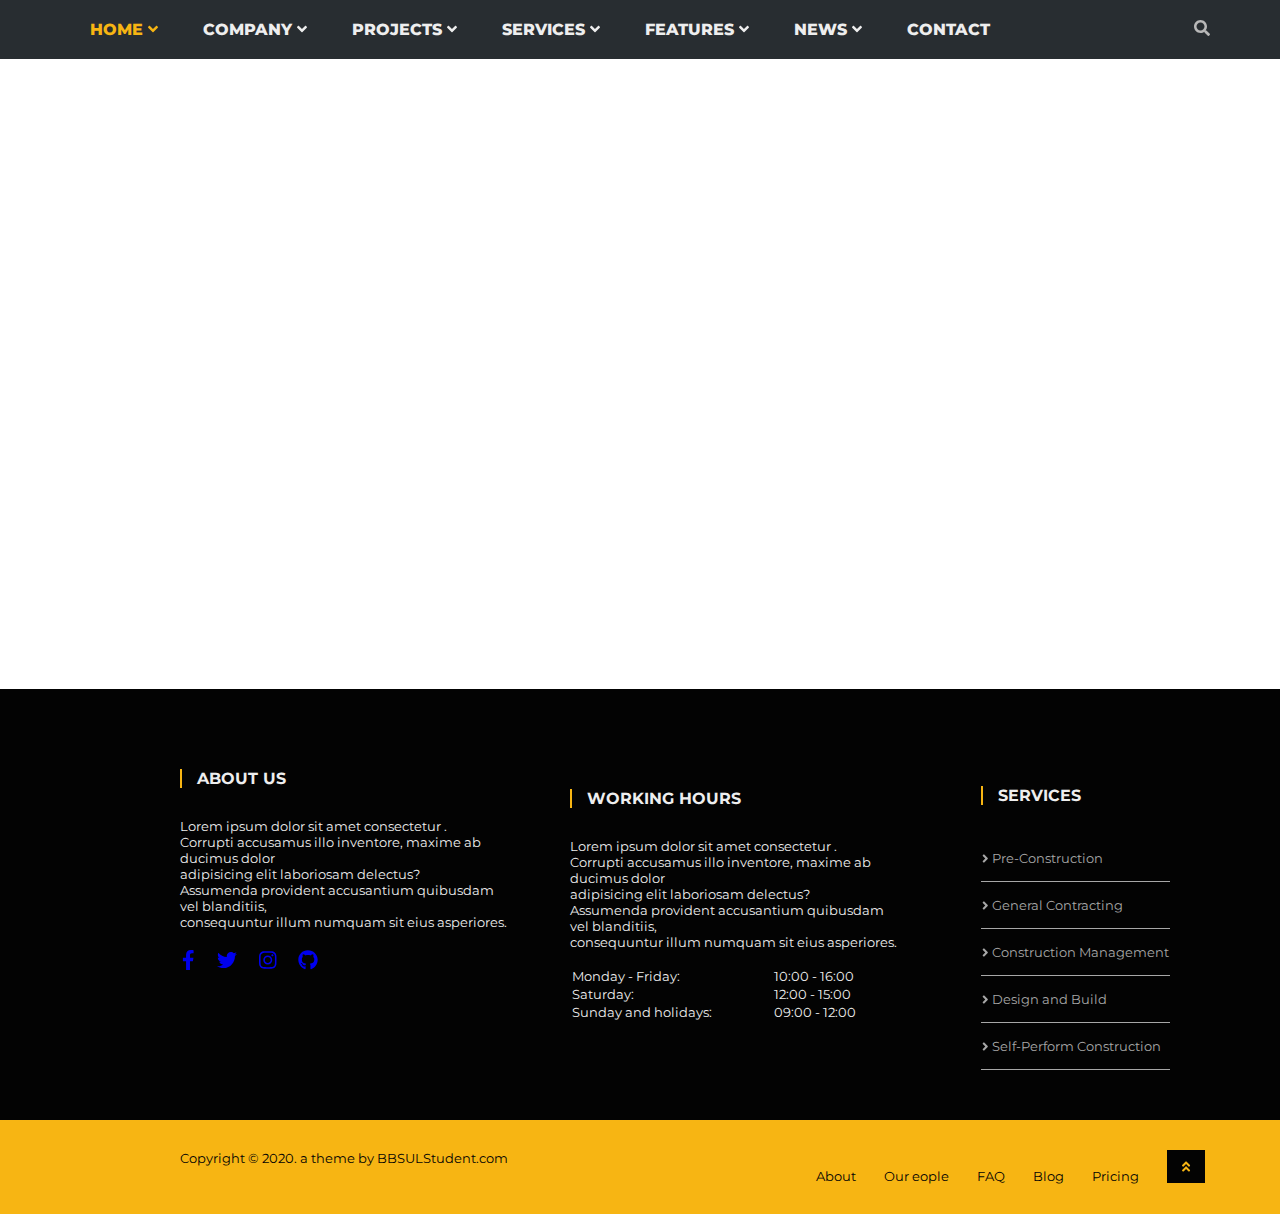
==== index.html @ e4246862 "first commit" ====
<!DOCTYPE html>
<html lang="en">

<head>
    <meta charset="UTF-8">
    <meta name="viewport" content="width=device-width, initial-scale=1.0">
    <script src="https://ajax.googleapis.com/ajax/libs/jquery/3.4.1/jquery.min.js"></script>
    <link rel="stylesheet" href="fontawesome/css/all.css" />
    <script src="fontawesome/js/all.min.js" crossorigin="anonymous"></script>
    <link rel="stylesheet" href="style.css">
    <title>Home</title>
</head>

<body>
    <header id="top">
        <nav>
            <ul>
                <li> <a href="index.html" class="active"> Home <span class="fas fa-angle-down"></span></a></li>
                <li><a href="#">Company <span class="fas fa-angle-down"></span></a></li>
                <li><a href="#">Projects <span class="fas fa-angle-down"></span></a></li>
                <li><a href="#">Services <span class="fas fa-angle-down"></span></a></li>
                <li><a href="#">Features <span class="fas fa-angle-down"></span></a></li>
                <li><a href="#">News <span class="fas fa-angle-down"></span></a></li>
                <li><a href="contact.html">Contact </a></li>
                <a href="#"><i class="fas fa-search"></i></a>
            </ul>

        </nav>
    </header>
    <main class="container">

    </main>
    <footer class="mainfooter">
        <div id="container">
            <div>
                <h2>About US</h2>
                <p>

                    Lorem ipsum dolor sit amet consectetur . <br>
                    Corrupti accusamus illo inventore, maxime ab<br> ducimus dolor<br>
                    adipisicing elit laboriosam delectus?<br>
                    Assumenda provident accusantium quibusdam<br> vel blanditiis, <br>
                    consequuntur illum numquam sit eius asperiores.<br><br>
                </p>
                <table id="social">
                    <tr>
                        <td><a href="https://www.facebook.com" target="_blank"><i class="fab fa-facebook-f"></i></a></td>
                        <td><a href="https://www.twitter.com" target="_blank"><i class="fab fa-twitter"></i></a></td>
                        <td><a href="https://www.instagram.com" target="_blank"><i class="fab fa-instagram"></i></a></td>
                        <td><a href="https://www.github.com" target="_blank"><i class="fab fa-github"></i></a></td>
                        
                    </tr>
                </table><br><br><br><br><br>
            </div>
            <div>
                <h2>Working Hours</h2>
                <p>

                    Lorem ipsum dolor sit amet consectetur . <br>
                    Corrupti accusamus illo inventore, maxime ab<br> ducimus dolor<br>
                    adipisicing elit laboriosam delectus?<br>
                    Assumenda provident accusantium quibusdam<br> vel blanditiis, <br>
                    consequuntur illum numquam sit eius asperiores.<br><br>
                </p>
                <table id="timing" align="center">
                    <tr>
                        <td>Monday - Friday: </td>
                        <td> 10:00 - 16:00</td>
                    </tr>
                    <tr>
                        <td>Saturday: </td>
                        <td> 12:00 - 15:00</td>
                    </tr>
                    <tr>
                        <td>Sunday and holidays: </td>
                        <td> 09:00 - 12:00</td>
                    </tr>
                </table><br><br>
            </div>
            <div id="services">
                <h2>Services</h2>
                <p>
                    <span><i class="fas fa-angle-right"></i> Pre-Construction</span>
                    <span><i class="fas fa-angle-right"></i> General Contracting</span>
                    <span><i class="fas fa-angle-right"></i> Construction Management</span>
                    <span><i class="fas fa-angle-right"></i> Design and Build</span>
                    <span><i class="fas fa-angle-right"></i> Self-Perform Construction</span>
                </p>
            </div>
        </div>
        <div id="lowerfooter">
            <span class="Copyright"> Copyright &copy; 2020. a theme by BBSULStudent.com</span>
            <span class="footermenu"> 
            <ul>
                <li></li>
                <li>About</li>
                <li>Our eople</li>
                <li>FAQ</li>
                <li>Blog</li>
                <li>Pricing</li>
                <li><a href="#top"><i class="fas fa-angle-double-up"></i></a></li>
            </ul></span>
        </div>
    </footer>
</body>

</html>
---- style.css ----
@import url('https://fonts.googleapis.com/css2?family=Montserrat:wght@400;800&display=swap');
*{
    margin:0px;
    padding:0px;
}
html{
    scroll-behavior: smooth;
}
nav{
    background:#282d31;
    padding-left:50px;
}
nav ul{
    list-style: none;
    padding:20px;
    font-family: "montserrat";
    font-weight: 800;
    text-transform: uppercase;

}
li{
    display: inline-block;
}
nav li a{
    margin:0px;
    background:#282d31;
    color:#eee;
    text-decoration: none;
    padding:20px !important;
} 
nav li a:hover {
    background-color: #f7b513;
    color:#282d31;
}
.active{
    color:#f7b513;
}
.fa-search{
    float:right;
    color:rgb(184, 184, 184);
    padding-right:50px;
}
.fab {
    color:rgb(184, 184, 184);
}

main{
    min-height: 70vh;
}
.mainfooter{
    font-family: 'montserrat';
    font-size:13px;
    color:#eee;
    background-color: #030303;
}
.mainfooter div{
    display:inline-block;   
}
iframe{
    min-height: 80vh;
}
#container{
    position: relative;
    left:150px;
    padding:20px 0px;
}
#container div{
    padding:30px;
}
.mainfooter h2{
    font-family:'montserrat';
    padding-left:15px;
    margin: 30px 0px;
    font-size: medium;
    text-transform: uppercase;
    border-left: 2px solid #f7b513;
}
#timing td{
    padding:0px 60px 0px 0px;
}

#social td{
    font-size: 20px;
    padding:0px 20px 0px 0px;
}

#social td a i{
    transition: 0.5s ease-in-out;
}
#social td a i:hover{
    color:#f7b513;
}




#services p span{
    color:rgb(167, 167, 167);
    border-bottom: 1px solid rgb(167, 167, 167);
    padding:15px 1px;
    display:block;
}

#services p span i{
    padding-right: 15px;
}


#lowerfooter{
    width:100%;
    padding:30px 0px 30px 0px;
    background: #f7b513;
    color:#030303;
}

#lowerfooter ul{
    display: inline;
    background: #f7b513;
}
.Copyright{
    /* padding-left:180px; */
    padding:10px 0px 10px 180px;
}
.footermenu{
    float:right;
    padding-right:50px;
}
.footermenu li{
    padding-right:25px;
}
.fa-angle-double-up{
    background: #030303;
    cursor: pointer;
    color:#f7b513;
    padding:10px 15px 10px 15px;
}
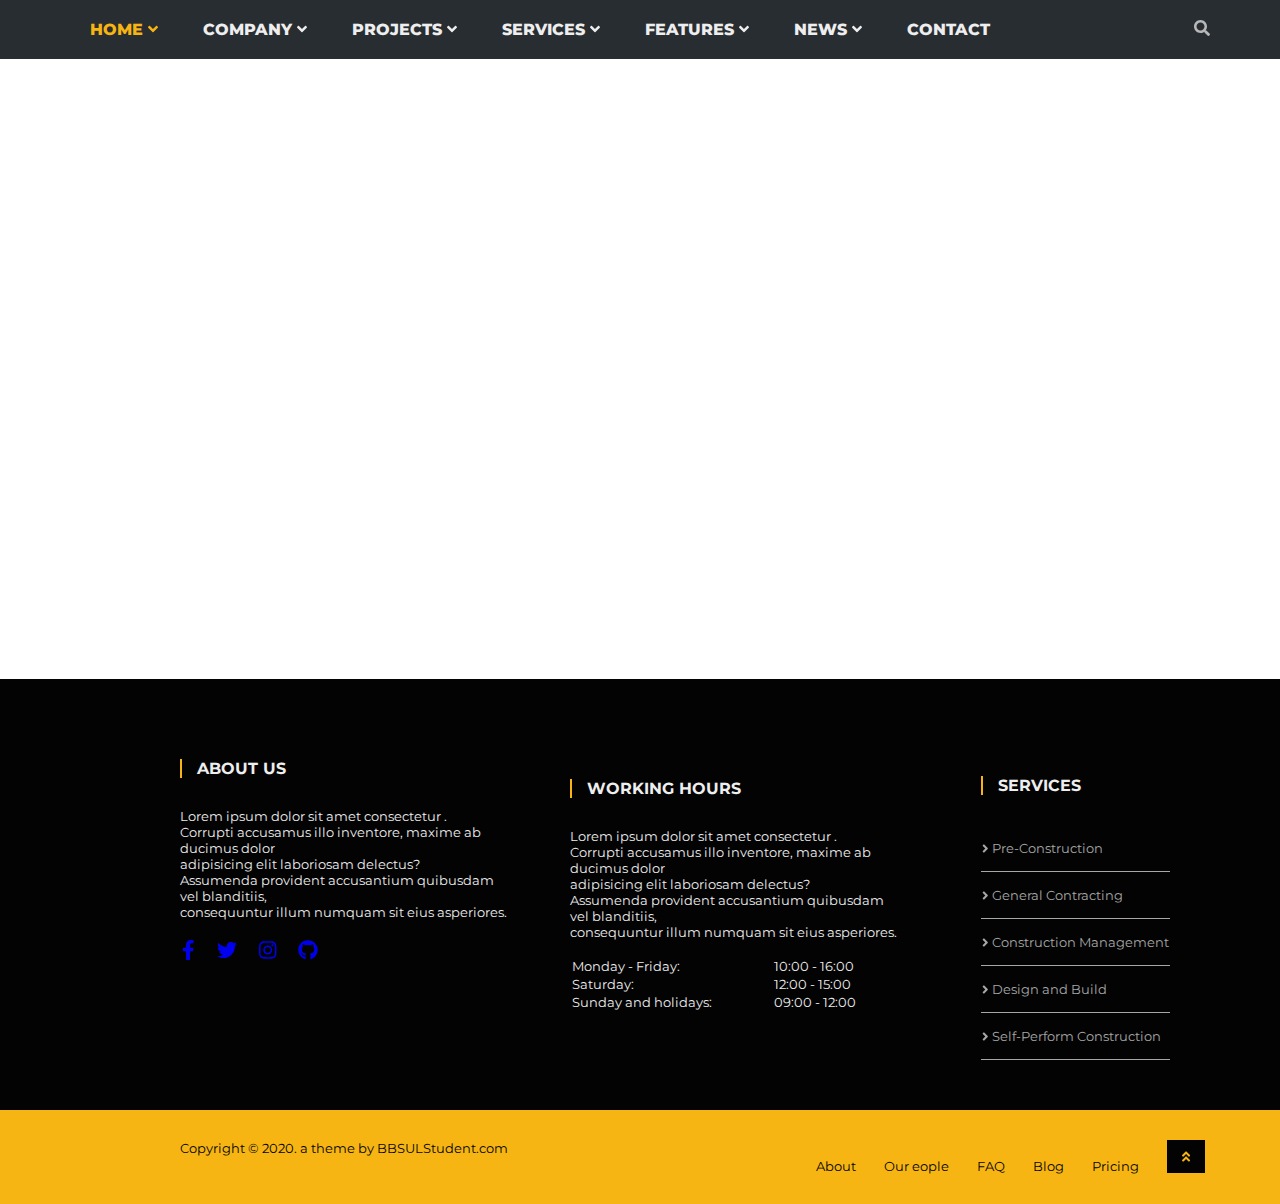
==== commit b44838cd: "second commit" ====
--- a/index.html
+++ b/index.html
@@ -5,7 +5,7 @@
     <meta charset="UTF-8">
     <meta name="viewport" content="width=device-width, initial-scale=1.0">
     <script src="https://ajax.googleapis.com/ajax/libs/jquery/3.4.1/jquery.min.js"></script>
-    <link rel="stylesheet" href="fontawesome/css/all.css" />
+    <link rel="stylesheet" href="fontawesome/css/all.min.css" />
     <script src="fontawesome/js/all.min.js" crossorigin="anonymous"></script>
     <link rel="stylesheet" href="style.css">
     <title>Home</title>
--- a/fontawesome/css/all.min.css
+++ b/fontawesome/css/all.min.css
@@ -0,0 +1,5 @@
+/*!
+ * Font Awesome Free 5.13.0 by @fontawesome - https://fontawesome.com
+ * License - https://fontawesome.com/license/free (Icons: CC BY 4.0, Fonts: SIL OFL 1.1, Code: MIT License)
+ */
+.fa,.fab,.fad,.fal,.far,.fas{-moz-osx-font-smoothing:grayscale;-webkit-font-smoothing:antialiased;display:inline-block;font-style:normal;font-variant:normal;text-rendering:auto;line-height:1}.fa-lg{font-size:1.33333em;line-height:.75em;vertical-align:-.0667em}.fa-xs{font-size:.75em}.fa-sm{font-size:.875em}.fa-1x{font-size:1em}.fa-2x{font-size:2em}.fa-3x{font-size:3em}.fa-4x{font-size:4em}.fa-5x{font-size:5em}.fa-6x{font-size:6em}.fa-7x{font-size:7em}.fa-8x{font-size:8em}.fa-9x{font-size:9em}.fa-10x{font-size:10em}.fa-fw{text-align:center;width:1.25em}.fa-ul{list-style-type:none;margin-left:2.5em;padding-left:0}.fa-ul>li{position:relative}.fa-li{left:-2em;position:absolute;text-align:center;width:2em;line-height:inherit}.fa-border{border:.08em solid #eee;border-radius:.1em;padding:.2em .25em .15em}.fa-pull-left{float:left}.fa-pull-right{float:right}.fa.fa-pull-left,.fab.fa-pull-left,.fal.fa-pull-left,.far.fa-pull-left,.fas.fa-pull-left{margin-right:.3em}.fa.fa-pull-right,.fab.fa-pull-right,.fal.fa-pull-right,.far.fa-pull-right,.fas.fa-pull-right{margin-left:.3em}.fa-spin{-webkit-animation:fa-spin 2s linear infinite;animation:fa-spin 2s linear infinite}.fa-pulse{-webkit-animation:fa-spin 1s steps(8) infinite;animation:fa-spin 1s steps(8) infinite}@-webkit-keyframes fa-spin{0%{-webkit-transform:rotate(0deg);transform:rotate(0deg)}to{-webkit-transform:rotate(1turn);transform:rotate(1turn)}}@keyframes fa-spin{0%{-webkit-transform:rotate(0deg);transform:rotate(0deg)}to{-webkit-transform:rotate(1turn);transform:rotate(1turn)}}.fa-rotate-90{-ms-filter:"progid:DXImageTransform.Microsoft.BasicImage(rotation=1)";-webkit-transform:rotate(90deg);transform:rotate(90deg)}.fa-rotate-180{-ms-filter:"progid:DXImageTransform.Microsoft.BasicImage(rotation=2)";-webkit-transform:rotate(180deg);transform:rotate(180deg)}.fa-rotate-270{-ms-filter:"progid:DXImageTransform.Microsoft.BasicImage(rotation=3)";-webkit-transform:rotate(270deg);transform:rotate(270deg)}.fa-flip-horizontal{-ms-filter:"progid:DXImageTransform.Microsoft.BasicImage(rotation=0, mirror=1)";-webkit-transform:scaleX(-1);transform:scaleX(-1)}.fa-flip-vertical{-webkit-transform:scaleY(-1);transform:scaleY(-1)}.fa-flip-both,.fa-flip-horizontal.fa-flip-vertical,.fa-flip-vertical{-ms-filter:"progid:DXImageTransform.Microsoft.BasicImage(rotation=2, mirror=1)"}.fa-flip-both,.fa-flip-horizontal.fa-flip-vertical{-webkit-transform:scale(-1);transform:scale(-1)}:root .fa-flip-both,:root .fa-flip-horizontal,:root .fa-flip-vertical,:root .fa-rotate-90,:root .fa-rotate-180,:root .fa-rotate-270{-webkit-filter:none;filter:none}.fa-stack{display:inline-block;height:2em;line-height:2em;position:relative;vertical-align:middle;width:2.5em}.fa-stack-1x,.fa-stack-2x{left:0;position:absolute;text-align:center;width:100%}.fa-stack-1x{line-height:inherit}.fa-stack-2x{font-size:2em}.fa-inverse{color:#fff}.fa-500px:before{content:"\f26e"}.fa-accessible-icon:before{content:"\f368"}.fa-accusoft:before{content:"\f369"}.fa-acquisitions-incorporated:before{content:"\f6af"}.fa-ad:before{content:"\f641"}.fa-address-book:before{content:"\f2b9"}.fa-address-card:before{content:"\f2bb"}.fa-adjust:before{content:"\f042"}.fa-adn:before{content:"\f170"}.fa-adobe:before{content:"\f778"}.fa-adversal:before{content:"\f36a"}.fa-affiliatetheme:before{content:"\f36b"}.fa-air-freshener:before{content:"\f5d0"}.fa-airbnb:before{content:"\f834"}.fa-algolia:before{content:"\f36c"}.fa-align-center:before{content:"\f037"}.fa-align-justify:before{content:"\f039"}.fa-align-left:before{content:"\f036"}.fa-align-right:before{content:"\f038"}.fa-alipay:before{content:"\f642"}.fa-allergies:before{content:"\f461"}.fa-amazon:before{content:"\f270"}.fa-amazon-pay:before{content:"\f42c"}.fa-ambulance:before{content:"\f0f9"}.fa-american-sign-language-interpreting:before{content:"\f2a3"}.fa-amilia:before{content:"\f36d"}.fa-anchor:before{content:"\f13d"}.fa-android:before{content:"\f17b"}.fa-angellist:before{content:"\f209"}.fa-angle-double-down:before{content:"\f103"}.fa-angle-double-left:before{content:"\f100"}.fa-angle-double-right:before{content:"\f101"}.fa-angle-double-up:before{content:"\f102"}.fa-angle-down:before{content:"\f107"}.fa-angle-left:before{content:"\f104"}.fa-angle-right:before{content:"\f105"}.fa-angle-up:before{content:"\f106"}.fa-angry:before{content:"\f556"}.fa-angrycreative:before{content:"\f36e"}.fa-angular:before{content:"\f420"}.fa-ankh:before{content:"\f644"}.fa-app-store:before{content:"\f36f"}.fa-app-store-ios:before{content:"\f370"}.fa-apper:before{content:"\f371"}.fa-apple:before{content:"\f179"}.fa-apple-alt:before{content:"\f5d1"}.fa-apple-pay:before{content:"\f415"}.fa-archive:before{content:"\f187"}.fa-archway:before{content:"\f557"}.fa-arrow-alt-circle-down:before{content:"\f358"}.fa-arrow-alt-circle-left:before{content:"\f359"}.fa-arrow-alt-circle-right:before{content:"\f35a"}.fa-arrow-alt-circle-up:before{content:"\f35b"}.fa-arrow-circle-down:before{content:"\f0ab"}.fa-arrow-circle-left:before{content:"\f0a8"}.fa-arrow-circle-right:before{content:"\f0a9"}.fa-arrow-circle-up:before{content:"\f0aa"}.fa-arrow-down:before{content:"\f063"}.fa-arrow-left:before{content:"\f060"}.fa-arrow-right:before{content:"\f061"}.fa-arrow-up:before{content:"\f062"}.fa-arrows-alt:before{content:"\f0b2"}.fa-arrows-alt-h:before{content:"\f337"}.fa-arrows-alt-v:before{content:"\f338"}.fa-artstation:before{content:"\f77a"}.fa-assistive-listening-systems:before{content:"\f2a2"}.fa-asterisk:before{content:"\f069"}.fa-asymmetrik:before{content:"\f372"}.fa-at:before{content:"\f1fa"}.fa-atlas:before{content:"\f558"}.fa-atlassian:before{content:"\f77b"}.fa-atom:before{content:"\f5d2"}.fa-audible:before{content:"\f373"}.fa-audio-description:before{content:"\f29e"}.fa-autoprefixer:before{content:"\f41c"}.fa-avianex:before{content:"\f374"}.fa-aviato:before{content:"\f421"}.fa-award:before{content:"\f559"}.fa-aws:before{content:"\f375"}.fa-baby:before{content:"\f77c"}.fa-baby-carriage:before{content:"\f77d"}.fa-backspace:before{content:"\f55a"}.fa-backward:before{content:"\f04a"}.fa-bacon:before{content:"\f7e5"}.fa-bahai:before{content:"\f666"}.fa-balance-scale:before{content:"\f24e"}.fa-balance-scale-left:before{content:"\f515"}.fa-balance-scale-right:before{content:"\f516"}.fa-ban:before{content:"\f05e"}.fa-band-aid:before{content:"\f462"}.fa-bandcamp:before{content:"\f2d5"}.fa-barcode:before{content:"\f02a"}.fa-bars:before{content:"\f0c9"}.fa-baseball-ball:before{content:"\f433"}.fa-basketball-ball:before{content:"\f434"}.fa-bath:before{content:"\f2cd"}.fa-battery-empty:before{content:"\f244"}.fa-battery-full:before{content:"\f240"}.fa-battery-half:before{content:"\f242"}.fa-battery-quarter:before{content:"\f243"}.fa-battery-three-quarters:before{content:"\f241"}.fa-battle-net:before{content:"\f835"}.fa-bed:before{content:"\f236"}.fa-beer:before{content:"\f0fc"}.fa-behance:before{content:"\f1b4"}.fa-behance-square:before{content:"\f1b5"}.fa-bell:before{content:"\f0f3"}.fa-bell-slash:before{content:"\f1f6"}.fa-bezier-curve:before{content:"\f55b"}.fa-bible:before{content:"\f647"}.fa-bicycle:before{content:"\f206"}.fa-biking:before{content:"\f84a"}.fa-bimobject:before{content:"\f378"}.fa-binoculars:before{content:"\f1e5"}.fa-biohazard:before{content:"\f780"}.fa-birthday-cake:before{content:"\f1fd"}.fa-bitbucket:before{content:"\f171"}.fa-bitcoin:before{content:"\f379"}.fa-bity:before{content:"\f37a"}.fa-black-tie:before{content:"\f27e"}.fa-blackberry:before{content:"\f37b"}.fa-blender:before{content:"\f517"}.fa-blender-phone:before{content:"\f6b6"}.fa-blind:before{content:"\f29d"}.fa-blog:before{content:"\f781"}.fa-blogger:before{content:"\f37c"}.fa-blogger-b:before{content:"\f37d"}.fa-bluetooth:before{content:"\f293"}.fa-bluetooth-b:before{content:"\f294"}.fa-bold:before{content:"\f032"}.fa-bolt:before{content:"\f0e7"}.fa-bomb:before{content:"\f1e2"}.fa-bone:before{content:"\f5d7"}.fa-bong:before{content:"\f55c"}.fa-book:before{content:"\f02d"}.fa-book-dead:before{content:"\f6b7"}.fa-book-medical:before{content:"\f7e6"}.fa-book-open:before{content:"\f518"}.fa-book-reader:before{content:"\f5da"}.fa-bookmark:before{content:"\f02e"}.fa-bootstrap:before{content:"\f836"}.fa-border-all:before{content:"\f84c"}.fa-border-none:before{content:"\f850"}.fa-border-style:before{content:"\f853"}.fa-bowling-ball:before{content:"\f436"}.fa-box:before{content:"\f466"}.fa-box-open:before{content:"\f49e"}.fa-box-tissue:before{content:"\f95b"}.fa-boxes:before{content:"\f468"}.fa-braille:before{content:"\f2a1"}.fa-brain:before{content:"\f5dc"}.fa-bread-slice:before{content:"\f7ec"}.fa-briefcase:before{content:"\f0b1"}.fa-briefcase-medical:before{content:"\f469"}.fa-broadcast-tower:before{content:"\f519"}.fa-broom:before{content:"\f51a"}.fa-brush:before{content:"\f55d"}.fa-btc:before{content:"\f15a"}.fa-buffer:before{content:"\f837"}.fa-bug:before{content:"\f188"}.fa-building:before{content:"\f1ad"}.fa-bullhorn:before{content:"\f0a1"}.fa-bullseye:before{content:"\f140"}.fa-burn:before{content:"\f46a"}.fa-buromobelexperte:before{content:"\f37f"}.fa-bus:before{content:"\f207"}.fa-bus-alt:before{content:"\f55e"}.fa-business-time:before{content:"\f64a"}.fa-buy-n-large:before{content:"\f8a6"}.fa-buysellads:before{content:"\f20d"}.fa-calculator:before{content:"\f1ec"}.fa-calendar:before{content:"\f133"}.fa-calendar-alt:before{content:"\f073"}.fa-calendar-check:before{content:"\f274"}.fa-calendar-day:before{content:"\f783"}.fa-calendar-minus:before{content:"\f272"}.fa-calendar-plus:before{content:"\f271"}.fa-calendar-times:before{content:"\f273"}.fa-calendar-week:before{content:"\f784"}.fa-camera:before{content:"\f030"}.fa-camera-retro:before{content:"\f083"}.fa-campground:before{content:"\f6bb"}.fa-canadian-maple-leaf:before{content:"\f785"}.fa-candy-cane:before{content:"\f786"}.fa-cannabis:before{content:"\f55f"}.fa-capsules:before{content:"\f46b"}.fa-car:before{content:"\f1b9"}.fa-car-alt:before{content:"\f5de"}.fa-car-battery:before{content:"\f5df"}.fa-car-crash:before{content:"\f5e1"}.fa-car-side:before{content:"\f5e4"}.fa-caravan:before{content:"\f8ff"}.fa-caret-down:before{content:"\f0d7"}.fa-caret-left:before{content:"\f0d9"}.fa-caret-right:before{content:"\f0da"}.fa-caret-square-down:before{content:"\f150"}.fa-caret-square-left:before{content:"\f191"}.fa-caret-square-right:before{content:"\f152"}.fa-caret-square-up:before{content:"\f151"}.fa-caret-up:before{content:"\f0d8"}.fa-carrot:before{content:"\f787"}.fa-cart-arrow-down:before{content:"\f218"}.fa-cart-plus:before{content:"\f217"}.fa-cash-register:before{content:"\f788"}.fa-cat:before{content:"\f6be"}.fa-cc-amazon-pay:before{content:"\f42d"}.fa-cc-amex:before{content:"\f1f3"}.fa-cc-apple-pay:before{content:"\f416"}.fa-cc-diners-club:before{content:"\f24c"}.fa-cc-discover:before{content:"\f1f2"}.fa-cc-jcb:before{content:"\f24b"}.fa-cc-mastercard:before{content:"\f1f1"}.fa-cc-paypal:before{content:"\f1f4"}.fa-cc-stripe:before{content:"\f1f5"}.fa-cc-visa:before{content:"\f1f0"}.fa-centercode:before{content:"\f380"}.fa-centos:before{content:"\f789"}.fa-certificate:before{content:"\f0a3"}.fa-chair:before{content:"\f6c0"}.fa-chalkboard:before{content:"\f51b"}.fa-chalkboard-teacher:before{content:"\f51c"}.fa-charging-station:before{content:"\f5e7"}.fa-chart-area:before{content:"\f1fe"}.fa-chart-bar:before{content:"\f080"}.fa-chart-line:before{content:"\f201"}.fa-chart-pie:before{content:"\f200"}.fa-check:before{content:"\f00c"}.fa-check-circle:before{content:"\f058"}.fa-check-double:before{content:"\f560"}.fa-check-square:before{content:"\f14a"}.fa-cheese:before{content:"\f7ef"}.fa-chess:before{content:"\f439"}.fa-chess-bishop:before{content:"\f43a"}.fa-chess-board:before{content:"\f43c"}.fa-chess-king:before{content:"\f43f"}.fa-chess-knight:before{content:"\f441"}.fa-chess-pawn:before{content:"\f443"}.fa-chess-queen:before{content:"\f445"}.fa-chess-rook:before{content:"\f447"}.fa-chevron-circle-down:before{content:"\f13a"}.fa-chevron-circle-left:before{content:"\f137"}.fa-chevron-circle-right:before{content:"\f138"}.fa-chevron-circle-up:before{content:"\f139"}.fa-chevron-down:before{content:"\f078"}.fa-chevron-left:before{content:"\f053"}.fa-chevron-right:before{content:"\f054"}.fa-chevron-up:before{content:"\f077"}.fa-child:before{content:"\f1ae"}.fa-chrome:before{content:"\f268"}.fa-chromecast:before{content:"\f838"}.fa-church:before{content:"\f51d"}.fa-circle:before{content:"\f111"}.fa-circle-notch:before{content:"\f1ce"}.fa-city:before{content:"\f64f"}.fa-clinic-medical:before{content:"\f7f2"}.fa-clipboard:before{content:"\f328"}.fa-clipboard-check:before{content:"\f46c"}.fa-clipboard-list:before{content:"\f46d"}.fa-clock:before{content:"\f017"}.fa-clone:before{content:"\f24d"}.fa-closed-captioning:before{content:"\f20a"}.fa-cloud:before{content:"\f0c2"}.fa-cloud-download-alt:before{content:"\f381"}.fa-cloud-meatball:before{content:"\f73b"}.fa-cloud-moon:before{content:"\f6c3"}.fa-cloud-moon-rain:before{content:"\f73c"}.fa-cloud-rain:before{content:"\f73d"}.fa-cloud-showers-heavy:before{content:"\f740"}.fa-cloud-sun:before{content:"\f6c4"}.fa-cloud-sun-rain:before{content:"\f743"}.fa-cloud-upload-alt:before{content:"\f382"}.fa-cloudscale:before{content:"\f383"}.fa-cloudsmith:before{content:"\f384"}.fa-cloudversify:before{content:"\f385"}.fa-cocktail:before{content:"\f561"}.fa-code:before{content:"\f121"}.fa-code-branch:before{content:"\f126"}.fa-codepen:before{content:"\f1cb"}.fa-codiepie:before{content:"\f284"}.fa-coffee:before{content:"\f0f4"}.fa-cog:before{content:"\f013"}.fa-cogs:before{content:"\f085"}.fa-coins:before{content:"\f51e"}.fa-columns:before{content:"\f0db"}.fa-comment:before{content:"\f075"}.fa-comment-alt:before{content:"\f27a"}.fa-comment-dollar:before{content:"\f651"}.fa-comment-dots:before{content:"\f4ad"}.fa-comment-medical:before{content:"\f7f5"}.fa-comment-slash:before{content:"\f4b3"}.fa-comments:before{content:"\f086"}.fa-comments-dollar:before{content:"\f653"}.fa-compact-disc:before{content:"\f51f"}.fa-compass:before{content:"\f14e"}.fa-compress:before{content:"\f066"}.fa-compress-alt:before{content:"\f422"}.fa-compress-arrows-alt:before{content:"\f78c"}.fa-concierge-bell:before{content:"\f562"}.fa-confluence:before{content:"\f78d"}.fa-connectdevelop:before{content:"\f20e"}.fa-contao:before{content:"\f26d"}.fa-cookie:before{content:"\f563"}.fa-cookie-bite:before{content:"\f564"}.fa-copy:before{content:"\f0c5"}.fa-copyright:before{content:"\f1f9"}.fa-cotton-bureau:before{content:"\f89e"}.fa-couch:before{content:"\f4b8"}.fa-cpanel:before{content:"\f388"}.fa-creative-commons:before{content:"\f25e"}.fa-creative-commons-by:before{content:"\f4e7"}.fa-creative-commons-nc:before{content:"\f4e8"}.fa-creative-commons-nc-eu:before{content:"\f4e9"}.fa-creative-commons-nc-jp:before{content:"\f4ea"}.fa-creative-commons-nd:before{content:"\f4eb"}.fa-creative-commons-pd:before{content:"\f4ec"}.fa-creative-commons-pd-alt:before{content:"\f4ed"}.fa-creative-commons-remix:before{content:"\f4ee"}.fa-creative-commons-sa:before{content:"\f4ef"}.fa-creative-commons-sampling:before{content:"\f4f0"}.fa-creative-commons-sampling-plus:before{content:"\f4f1"}.fa-creative-commons-share:before{content:"\f4f2"}.fa-creative-commons-zero:before{content:"\f4f3"}.fa-credit-card:before{content:"\f09d"}.fa-critical-role:before{content:"\f6c9"}.fa-crop:before{content:"\f125"}.fa-crop-alt:before{content:"\f565"}.fa-cross:before{content:"\f654"}.fa-crosshairs:before{content:"\f05b"}.fa-crow:before{content:"\f520"}.fa-crown:before{content:"\f521"}.fa-crutch:before{content:"\f7f7"}.fa-css3:before{content:"\f13c"}.fa-css3-alt:before{content:"\f38b"}.fa-cube:before{content:"\f1b2"}.fa-cubes:before{content:"\f1b3"}.fa-cut:before{content:"\f0c4"}.fa-cuttlefish:before{content:"\f38c"}.fa-d-and-d:before{content:"\f38d"}.fa-d-and-d-beyond:before{content:"\f6ca"}.fa-dailymotion:before{content:"\f952"}.fa-dashcube:before{content:"\f210"}.fa-database:before{content:"\f1c0"}.fa-deaf:before{content:"\f2a4"}.fa-delicious:before{content:"\f1a5"}.fa-democrat:before{content:"\f747"}.fa-deploydog:before{content:"\f38e"}.fa-deskpro:before{content:"\f38f"}.fa-desktop:before{content:"\f108"}.fa-dev:before{content:"\f6cc"}.fa-deviantart:before{content:"\f1bd"}.fa-dharmachakra:before{content:"\f655"}.fa-dhl:before{content:"\f790"}.fa-diagnoses:before{content:"\f470"}.fa-diaspora:before{content:"\f791"}.fa-dice:before{content:"\f522"}.fa-dice-d20:before{content:"\f6cf"}.fa-dice-d6:before{content:"\f6d1"}.fa-dice-five:before{content:"\f523"}.fa-dice-four:before{content:"\f524"}.fa-dice-one:before{content:"\f525"}.fa-dice-six:before{content:"\f526"}.fa-dice-three:before{content:"\f527"}.fa-dice-two:before{content:"\f528"}.fa-digg:before{content:"\f1a6"}.fa-digital-ocean:before{content:"\f391"}.fa-digital-tachograph:before{content:"\f566"}.fa-directions:before{content:"\f5eb"}.fa-discord:before{content:"\f392"}.fa-discourse:before{content:"\f393"}.fa-disease:before{content:"\f7fa"}.fa-divide:before{content:"\f529"}.fa-dizzy:before{content:"\f567"}.fa-dna:before{content:"\f471"}.fa-dochub:before{content:"\f394"}.fa-docker:before{content:"\f395"}.fa-dog:before{content:"\f6d3"}.fa-dollar-sign:before{content:"\f155"}.fa-dolly:before{content:"\f472"}.fa-dolly-flatbed:before{content:"\f474"}.fa-donate:before{content:"\f4b9"}.fa-door-closed:before{content:"\f52a"}.fa-door-open:before{content:"\f52b"}.fa-dot-circle:before{content:"\f192"}.fa-dove:before{content:"\f4ba"}.fa-download:before{content:"\f019"}.fa-draft2digital:before{content:"\f396"}.fa-drafting-compass:before{content:"\f568"}.fa-dragon:before{content:"\f6d5"}.fa-draw-polygon:before{content:"\f5ee"}.fa-dribbble:before{content:"\f17d"}.fa-dribbble-square:before{content:"\f397"}.fa-dropbox:before{content:"\f16b"}.fa-drum:before{content:"\f569"}.fa-drum-steelpan:before{content:"\f56a"}.fa-drumstick-bite:before{content:"\f6d7"}.fa-drupal:before{content:"\f1a9"}.fa-dumbbell:before{content:"\f44b"}.fa-dumpster:before{content:"\f793"}.fa-dumpster-fire:before{content:"\f794"}.fa-dungeon:before{content:"\f6d9"}.fa-dyalog:before{content:"\f399"}.fa-earlybirds:before{content:"\f39a"}.fa-ebay:before{content:"\f4f4"}.fa-edge:before{content:"\f282"}.fa-edit:before{content:"\f044"}.fa-egg:before{content:"\f7fb"}.fa-eject:before{content:"\f052"}.fa-elementor:before{content:"\f430"}.fa-ellipsis-h:before{content:"\f141"}.fa-ellipsis-v:before{content:"\f142"}.fa-ello:before{content:"\f5f1"}.fa-ember:before{content:"\f423"}.fa-empire:before{content:"\f1d1"}.fa-envelope:before{content:"\f0e0"}.fa-envelope-open:before{content:"\f2b6"}.fa-envelope-open-text:before{content:"\f658"}.fa-envelope-square:before{content:"\f199"}.fa-envira:before{content:"\f299"}.fa-equals:before{content:"\f52c"}.fa-eraser:before{content:"\f12d"}.fa-erlang:before{content:"\f39d"}.fa-ethereum:before{content:"\f42e"}.fa-ethernet:before{content:"\f796"}.fa-etsy:before{content:"\f2d7"}.fa-euro-sign:before{content:"\f153"}.fa-evernote:before{content:"\f839"}.fa-exchange-alt:before{content:"\f362"}.fa-exclamation:before{content:"\f12a"}.fa-exclamation-circle:before{content:"\f06a"}.fa-exclamation-triangle:before{content:"\f071"}.fa-expand:before{content:"\f065"}.fa-expand-alt:before{content:"\f424"}.fa-expand-arrows-alt:before{content:"\f31e"}.fa-expeditedssl:before{content:"\f23e"}.fa-external-link-alt:before{content:"\f35d"}.fa-external-link-square-alt:before{content:"\f360"}.fa-eye:before{content:"\f06e"}.fa-eye-dropper:before{content:"\f1fb"}.fa-eye-slash:before{content:"\f070"}.fa-facebook:before{content:"\f09a"}.fa-facebook-f:before{content:"\f39e"}.fa-facebook-messenger:before{content:"\f39f"}.fa-facebook-square:before{content:"\f082"}.fa-fan:before{content:"\f863"}.fa-fantasy-flight-games:before{content:"\f6dc"}.fa-fast-backward:before{content:"\f049"}.fa-fast-forward:before{content:"\f050"}.fa-faucet:before{content:"\f905"}.fa-fax:before{content:"\f1ac"}.fa-feather:before{content:"\f52d"}.fa-feather-alt:before{content:"\f56b"}.fa-fedex:before{content:"\f797"}.fa-fedora:before{content:"\f798"}.fa-female:before{content:"\f182"}.fa-fighter-jet:before{content:"\f0fb"}.fa-figma:before{content:"\f799"}.fa-file:before{content:"\f15b"}.fa-file-alt:before{content:"\f15c"}.fa-file-archive:before{content:"\f1c6"}.fa-file-audio:before{content:"\f1c7"}.fa-file-code:before{content:"\f1c9"}.fa-file-contract:before{content:"\f56c"}.fa-file-csv:before{content:"\f6dd"}.fa-file-download:before{content:"\f56d"}.fa-file-excel:before{content:"\f1c3"}.fa-file-export:before{content:"\f56e"}.fa-file-image:before{content:"\f1c5"}.fa-file-import:before{content:"\f56f"}.fa-file-invoice:before{content:"\f570"}.fa-file-invoice-dollar:before{content:"\f571"}.fa-file-medical:before{content:"\f477"}.fa-file-medical-alt:before{content:"\f478"}.fa-file-pdf:before{content:"\f1c1"}.fa-file-powerpoint:before{content:"\f1c4"}.fa-file-prescription:before{content:"\f572"}.fa-file-signature:before{content:"\f573"}.fa-file-upload:before{content:"\f574"}.fa-file-video:before{content:"\f1c8"}.fa-file-word:before{content:"\f1c2"}.fa-fill:before{content:"\f575"}.fa-fill-drip:before{content:"\f576"}.fa-film:before{content:"\f008"}.fa-filter:before{content:"\f0b0"}.fa-fingerprint:before{content:"\f577"}.fa-fire:before{content:"\f06d"}.fa-fire-alt:before{content:"\f7e4"}.fa-fire-extinguisher:before{content:"\f134"}.fa-firefox:before{content:"\f269"}.fa-firefox-browser:before{content:"\f907"}.fa-first-aid:before{content:"\f479"}.fa-first-order:before{content:"\f2b0"}.fa-first-order-alt:before{content:"\f50a"}.fa-firstdraft:before{content:"\f3a1"}.fa-fish:before{content:"\f578"}.fa-fist-raised:before{content:"\f6de"}.fa-flag:before{content:"\f024"}.fa-flag-checkered:before{content:"\f11e"}.fa-flag-usa:before{content:"\f74d"}.fa-flask:before{content:"\f0c3"}.fa-flickr:before{content:"\f16e"}.fa-flipboard:before{content:"\f44d"}.fa-flushed:before{content:"\f579"}.fa-fly:before{content:"\f417"}.fa-folder:before{content:"\f07b"}.fa-folder-minus:before{content:"\f65d"}.fa-folder-open:before{content:"\f07c"}.fa-folder-plus:before{content:"\f65e"}.fa-font:before{content:"\f031"}.fa-font-awesome:before{content:"\f2b4"}.fa-font-awesome-alt:before{content:"\f35c"}.fa-font-awesome-flag:before{content:"\f425"}.fa-font-awesome-logo-full:before{content:"\f4e6"}.fa-fonticons:before{content:"\f280"}.fa-fonticons-fi:before{content:"\f3a2"}.fa-football-ball:before{content:"\f44e"}.fa-fort-awesome:before{content:"\f286"}.fa-fort-awesome-alt:before{content:"\f3a3"}.fa-forumbee:before{content:"\f211"}.fa-forward:before{content:"\f04e"}.fa-foursquare:before{content:"\f180"}.fa-free-code-camp:before{content:"\f2c5"}.fa-freebsd:before{content:"\f3a4"}.fa-frog:before{content:"\f52e"}.fa-frown:before{content:"\f119"}.fa-frown-open:before{content:"\f57a"}.fa-fulcrum:before{content:"\f50b"}.fa-funnel-dollar:before{content:"\f662"}.fa-futbol:before{content:"\f1e3"}.fa-galactic-republic:before{content:"\f50c"}.fa-galactic-senate:before{content:"\f50d"}.fa-gamepad:before{content:"\f11b"}.fa-gas-pump:before{content:"\f52f"}.fa-gavel:before{content:"\f0e3"}.fa-gem:before{content:"\f3a5"}.fa-genderless:before{content:"\f22d"}.fa-get-pocket:before{content:"\f265"}.fa-gg:before{content:"\f260"}.fa-gg-circle:before{content:"\f261"}.fa-ghost:before{content:"\f6e2"}.fa-gift:before{content:"\f06b"}.fa-gifts:before{content:"\f79c"}.fa-git:before{content:"\f1d3"}.fa-git-alt:before{content:"\f841"}.fa-git-square:before{content:"\f1d2"}.fa-github:before{content:"\f09b"}.fa-github-alt:before{content:"\f113"}.fa-github-square:before{content:"\f092"}.fa-gitkraken:before{content:"\f3a6"}.fa-gitlab:before{content:"\f296"}.fa-gitter:before{content:"\f426"}.fa-glass-cheers:before{content:"\f79f"}.fa-glass-martini:before{content:"\f000"}.fa-glass-martini-alt:before{content:"\f57b"}.fa-glass-whiskey:before{content:"\f7a0"}.fa-glasses:before{content:"\f530"}.fa-glide:before{content:"\f2a5"}.fa-glide-g:before{content:"\f2a6"}.fa-globe:before{content:"\f0ac"}.fa-globe-africa:before{content:"\f57c"}.fa-globe-americas:before{content:"\f57d"}.fa-globe-asia:before{content:"\f57e"}.fa-globe-europe:before{content:"\f7a2"}.fa-gofore:before{content:"\f3a7"}.fa-golf-ball:before{content:"\f450"}.fa-goodreads:before{content:"\f3a8"}.fa-goodreads-g:before{content:"\f3a9"}.fa-google:before{content:"\f1a0"}.fa-google-drive:before{content:"\f3aa"}.fa-google-play:before{content:"\f3ab"}.fa-google-plus:before{content:"\f2b3"}.fa-google-plus-g:before{content:"\f0d5"}.fa-google-plus-square:before{content:"\f0d4"}.fa-google-wallet:before{content:"\f1ee"}.fa-gopuram:before{content:"\f664"}.fa-graduation-cap:before{content:"\f19d"}.fa-gratipay:before{content:"\f184"}.fa-grav:before{content:"\f2d6"}.fa-greater-than:before{content:"\f531"}.fa-greater-than-equal:before{content:"\f532"}.fa-grimace:before{content:"\f57f"}.fa-grin:before{content:"\f580"}.fa-grin-alt:before{content:"\f581"}.fa-grin-beam:before{content:"\f582"}.fa-grin-beam-sweat:before{content:"\f583"}.fa-grin-hearts:before{content:"\f584"}.fa-grin-squint:before{content:"\f585"}.fa-grin-squint-tears:before{content:"\f586"}.fa-grin-stars:before{content:"\f587"}.fa-grin-tears:before{content:"\f588"}.fa-grin-tongue:before{content:"\f589"}.fa-grin-tongue-squint:before{content:"\f58a"}.fa-grin-tongue-wink:before{content:"\f58b"}.fa-grin-wink:before{content:"\f58c"}.fa-grip-horizontal:before{content:"\f58d"}.fa-grip-lines:before{content:"\f7a4"}.fa-grip-lines-vertical:before{content:"\f7a5"}.fa-grip-vertical:before{content:"\f58e"}.fa-gripfire:before{content:"\f3ac"}.fa-grunt:before{content:"\f3ad"}.fa-guitar:before{content:"\f7a6"}.fa-gulp:before{content:"\f3ae"}.fa-h-square:before{content:"\f0fd"}.fa-hacker-news:before{content:"\f1d4"}.fa-hacker-news-square:before{content:"\f3af"}.fa-hackerrank:before{content:"\f5f7"}.fa-hamburger:before{content:"\f805"}.fa-hammer:before{content:"\f6e3"}.fa-hamsa:before{content:"\f665"}.fa-hand-holding:before{content:"\f4bd"}.fa-hand-holding-heart:before{content:"\f4be"}.fa-hand-holding-medical:before{content:"\f95c"}.fa-hand-holding-usd:before{content:"\f4c0"}.fa-hand-holding-water:before{content:"\f4c1"}.fa-hand-lizard:before{content:"\f258"}.fa-hand-middle-finger:before{content:"\f806"}.fa-hand-paper:before{content:"\f256"}.fa-hand-peace:before{content:"\f25b"}.fa-hand-point-down:before{content:"\f0a7"}.fa-hand-point-left:before{content:"\f0a5"}.fa-hand-point-right:before{content:"\f0a4"}.fa-hand-point-up:before{content:"\f0a6"}.fa-hand-pointer:before{content:"\f25a"}.fa-hand-rock:before{content:"\f255"}.fa-hand-scissors:before{content:"\f257"}.fa-hand-sparkles:before{content:"\f95d"}.fa-hand-spock:before{content:"\f259"}.fa-hands:before{content:"\f4c2"}.fa-hands-helping:before{content:"\f4c4"}.fa-hands-wash:before{content:"\f95e"}.fa-handshake:before{content:"\f2b5"}.fa-handshake-alt-slash:before{content:"\f95f"}.fa-handshake-slash:before{content:"\f960"}.fa-hanukiah:before{content:"\f6e6"}.fa-hard-hat:before{content:"\f807"}.fa-hashtag:before{content:"\f292"}.fa-hat-cowboy:before{content:"\f8c0"}.fa-hat-cowboy-side:before{content:"\f8c1"}.fa-hat-wizard:before{content:"\f6e8"}.fa-hdd:before{content:"\f0a0"}.fa-head-side-cough:before{content:"\f961"}.fa-head-side-cough-slash:before{content:"\f962"}.fa-head-side-mask:before{content:"\f963"}.fa-head-side-virus:before{content:"\f964"}.fa-heading:before{content:"\f1dc"}.fa-headphones:before{content:"\f025"}.fa-headphones-alt:before{content:"\f58f"}.fa-headset:before{content:"\f590"}.fa-heart:before{content:"\f004"}.fa-heart-broken:before{content:"\f7a9"}.fa-heartbeat:before{content:"\f21e"}.fa-helicopter:before{content:"\f533"}.fa-highlighter:before{content:"\f591"}.fa-hiking:before{content:"\f6ec"}.fa-hippo:before{content:"\f6ed"}.fa-hips:before{content:"\f452"}.fa-hire-a-helper:before{content:"\f3b0"}.fa-history:before{content:"\f1da"}.fa-hockey-puck:before{content:"\f453"}.fa-holly-berry:before{content:"\f7aa"}.fa-home:before{content:"\f015"}.fa-hooli:before{content:"\f427"}.fa-hornbill:before{content:"\f592"}.fa-horse:before{content:"\f6f0"}.fa-horse-head:before{content:"\f7ab"}.fa-hospital:before{content:"\f0f8"}.fa-hospital-alt:before{content:"\f47d"}.fa-hospital-symbol:before{content:"\f47e"}.fa-hospital-user:before{content:"\f80d"}.fa-hot-tub:before{content:"\f593"}.fa-hotdog:before{content:"\f80f"}.fa-hotel:before{content:"\f594"}.fa-hotjar:before{content:"\f3b1"}.fa-hourglass:before{content:"\f254"}.fa-hourglass-end:before{content:"\f253"}.fa-hourglass-half:before{content:"\f252"}.fa-hourglass-start:before{content:"\f251"}.fa-house-damage:before{content:"\f6f1"}.fa-house-user:before{content:"\f965"}.fa-houzz:before{content:"\f27c"}.fa-hryvnia:before{content:"\f6f2"}.fa-html5:before{content:"\f13b"}.fa-hubspot:before{content:"\f3b2"}.fa-i-cursor:before{content:"\f246"}.fa-ice-cream:before{content:"\f810"}.fa-icicles:before{content:"\f7ad"}.fa-icons:before{content:"\f86d"}.fa-id-badge:before{content:"\f2c1"}.fa-id-card:before{content:"\f2c2"}.fa-id-card-alt:before{content:"\f47f"}.fa-ideal:before{content:"\f913"}.fa-igloo:before{content:"\f7ae"}.fa-image:before{content:"\f03e"}.fa-images:before{content:"\f302"}.fa-imdb:before{content:"\f2d8"}.fa-inbox:before{content:"\f01c"}.fa-indent:before{content:"\f03c"}.fa-industry:before{content:"\f275"}.fa-infinity:before{content:"\f534"}.fa-info:before{content:"\f129"}.fa-info-circle:before{content:"\f05a"}.fa-instagram:before{content:"\f16d"}.fa-instagram-square:before{content:"\f955"}.fa-intercom:before{content:"\f7af"}.fa-internet-explorer:before{content:"\f26b"}.fa-invision:before{content:"\f7b0"}.fa-ioxhost:before{content:"\f208"}.fa-italic:before{content:"\f033"}.fa-itch-io:before{content:"\f83a"}.fa-itunes:before{content:"\f3b4"}.fa-itunes-note:before{content:"\f3b5"}.fa-java:before{content:"\f4e4"}.fa-jedi:before{content:"\f669"}.fa-jedi-order:before{content:"\f50e"}.fa-jenkins:before{content:"\f3b6"}.fa-jira:before{content:"\f7b1"}.fa-joget:before{content:"\f3b7"}.fa-joint:before{content:"\f595"}.fa-joomla:before{content:"\f1aa"}.fa-journal-whills:before{content:"\f66a"}.fa-js:before{content:"\f3b8"}.fa-js-square:before{content:"\f3b9"}.fa-jsfiddle:before{content:"\f1cc"}.fa-kaaba:before{content:"\f66b"}.fa-kaggle:before{content:"\f5fa"}.fa-key:before{content:"\f084"}.fa-keybase:before{content:"\f4f5"}.fa-keyboard:before{content:"\f11c"}.fa-keycdn:before{content:"\f3ba"}.fa-khanda:before{content:"\f66d"}.fa-kickstarter:before{content:"\f3bb"}.fa-kickstarter-k:before{content:"\f3bc"}.fa-kiss:before{content:"\f596"}.fa-kiss-beam:before{content:"\f597"}.fa-kiss-wink-heart:before{content:"\f598"}.fa-kiwi-bird:before{content:"\f535"}.fa-korvue:before{content:"\f42f"}.fa-landmark:before{content:"\f66f"}.fa-language:before{content:"\f1ab"}.fa-laptop:before{content:"\f109"}.fa-laptop-code:before{content:"\f5fc"}.fa-laptop-house:before{content:"\f966"}.fa-laptop-medical:before{content:"\f812"}.fa-laravel:before{content:"\f3bd"}.fa-lastfm:before{content:"\f202"}.fa-lastfm-square:before{content:"\f203"}.fa-laugh:before{content:"\f599"}.fa-laugh-beam:before{content:"\f59a"}.fa-laugh-squint:before{content:"\f59b"}.fa-laugh-wink:before{content:"\f59c"}.fa-layer-group:before{content:"\f5fd"}.fa-leaf:before{content:"\f06c"}.fa-leanpub:before{content:"\f212"}.fa-lemon:before{content:"\f094"}.fa-less:before{content:"\f41d"}.fa-less-than:before{content:"\f536"}.fa-less-than-equal:before{content:"\f537"}.fa-level-down-alt:before{content:"\f3be"}.fa-level-up-alt:before{content:"\f3bf"}.fa-life-ring:before{content:"\f1cd"}.fa-lightbulb:before{content:"\f0eb"}.fa-line:before{content:"\f3c0"}.fa-link:before{content:"\f0c1"}.fa-linkedin:before{content:"\f08c"}.fa-linkedin-in:before{content:"\f0e1"}.fa-linode:before{content:"\f2b8"}.fa-linux:before{content:"\f17c"}.fa-lira-sign:before{content:"\f195"}.fa-list:before{content:"\f03a"}.fa-list-alt:before{content:"\f022"}.fa-list-ol:before{content:"\f0cb"}.fa-list-ul:before{content:"\f0ca"}.fa-location-arrow:before{content:"\f124"}.fa-lock:before{content:"\f023"}.fa-lock-open:before{content:"\f3c1"}.fa-long-arrow-alt-down:before{content:"\f309"}.fa-long-arrow-alt-left:before{content:"\f30a"}.fa-long-arrow-alt-right:before{content:"\f30b"}.fa-long-arrow-alt-up:before{content:"\f30c"}.fa-low-vision:before{content:"\f2a8"}.fa-luggage-cart:before{content:"\f59d"}.fa-lungs:before{content:"\f604"}.fa-lungs-virus:before{content:"\f967"}.fa-lyft:before{content:"\f3c3"}.fa-magento:before{content:"\f3c4"}.fa-magic:before{content:"\f0d0"}.fa-magnet:before{content:"\f076"}.fa-mail-bulk:before{content:"\f674"}.fa-mailchimp:before{content:"\f59e"}.fa-male:before{content:"\f183"}.fa-mandalorian:before{content:"\f50f"}.fa-map:before{content:"\f279"}.fa-map-marked:before{content:"\f59f"}.fa-map-marked-alt:before{content:"\f5a0"}.fa-map-marker:before{content:"\f041"}.fa-map-marker-alt:before{content:"\f3c5"}.fa-map-pin:before{content:"\f276"}.fa-map-signs:before{content:"\f277"}.fa-markdown:before{content:"\f60f"}.fa-marker:before{content:"\f5a1"}.fa-mars:before{content:"\f222"}.fa-mars-double:before{content:"\f227"}.fa-mars-stroke:before{content:"\f229"}.fa-mars-stroke-h:before{content:"\f22b"}.fa-mars-stroke-v:before{content:"\f22a"}.fa-mask:before{content:"\f6fa"}.fa-mastodon:before{content:"\f4f6"}.fa-maxcdn:before{content:"\f136"}.fa-mdb:before{content:"\f8ca"}.fa-medal:before{content:"\f5a2"}.fa-medapps:before{content:"\f3c6"}.fa-medium:before{content:"\f23a"}.fa-medium-m:before{content:"\f3c7"}.fa-medkit:before{content:"\f0fa"}.fa-medrt:before{content:"\f3c8"}.fa-meetup:before{content:"\f2e0"}.fa-megaport:before{content:"\f5a3"}.fa-meh:before{content:"\f11a"}.fa-meh-blank:before{content:"\f5a4"}.fa-meh-rolling-eyes:before{content:"\f5a5"}.fa-memory:before{content:"\f538"}.fa-mendeley:before{content:"\f7b3"}.fa-menorah:before{content:"\f676"}.fa-mercury:before{content:"\f223"}.fa-meteor:before{content:"\f753"}.fa-microblog:before{content:"\f91a"}.fa-microchip:before{content:"\f2db"}.fa-microphone:before{content:"\f130"}.fa-microphone-alt:before{content:"\f3c9"}.fa-microphone-alt-slash:before{content:"\f539"}.fa-microphone-slash:before{content:"\f131"}.fa-microscope:before{content:"\f610"}.fa-microsoft:before{content:"\f3ca"}.fa-minus:before{content:"\f068"}.fa-minus-circle:before{content:"\f056"}.fa-minus-square:before{content:"\f146"}.fa-mitten:before{content:"\f7b5"}.fa-mix:before{content:"\f3cb"}.fa-mixcloud:before{content:"\f289"}.fa-mixer:before{content:"\f956"}.fa-mizuni:before{content:"\f3cc"}.fa-mobile:before{content:"\f10b"}.fa-mobile-alt:before{content:"\f3cd"}.fa-modx:before{content:"\f285"}.fa-monero:before{content:"\f3d0"}.fa-money-bill:before{content:"\f0d6"}.fa-money-bill-alt:before{content:"\f3d1"}.fa-money-bill-wave:before{content:"\f53a"}.fa-money-bill-wave-alt:before{content:"\f53b"}.fa-money-check:before{content:"\f53c"}.fa-money-check-alt:before{content:"\f53d"}.fa-monument:before{content:"\f5a6"}.fa-moon:before{content:"\f186"}.fa-mortar-pestle:before{content:"\f5a7"}.fa-mosque:before{content:"\f678"}.fa-motorcycle:before{content:"\f21c"}.fa-mountain:before{content:"\f6fc"}.fa-mouse:before{content:"\f8cc"}.fa-mouse-pointer:before{content:"\f245"}.fa-mug-hot:before{content:"\f7b6"}.fa-music:before{content:"\f001"}.fa-napster:before{content:"\f3d2"}.fa-neos:before{content:"\f612"}.fa-network-wired:before{content:"\f6ff"}.fa-neuter:before{content:"\f22c"}.fa-newspaper:before{content:"\f1ea"}.fa-nimblr:before{content:"\f5a8"}.fa-node:before{content:"\f419"}.fa-node-js:before{content:"\f3d3"}.fa-not-equal:before{content:"\f53e"}.fa-notes-medical:before{content:"\f481"}.fa-npm:before{content:"\f3d4"}.fa-ns8:before{content:"\f3d5"}.fa-nutritionix:before{content:"\f3d6"}.fa-object-group:before{content:"\f247"}.fa-object-ungroup:before{content:"\f248"}.fa-odnoklassniki:before{content:"\f263"}.fa-odnoklassniki-square:before{content:"\f264"}.fa-oil-can:before{content:"\f613"}.fa-old-republic:before{content:"\f510"}.fa-om:before{content:"\f679"}.fa-opencart:before{content:"\f23d"}.fa-openid:before{content:"\f19b"}.fa-opera:before{content:"\f26a"}.fa-optin-monster:before{content:"\f23c"}.fa-orcid:before{content:"\f8d2"}.fa-osi:before{content:"\f41a"}.fa-otter:before{content:"\f700"}.fa-outdent:before{content:"\f03b"}.fa-page4:before{content:"\f3d7"}.fa-pagelines:before{content:"\f18c"}.fa-pager:before{content:"\f815"}.fa-paint-brush:before{content:"\f1fc"}.fa-paint-roller:before{content:"\f5aa"}.fa-palette:before{content:"\f53f"}.fa-palfed:before{content:"\f3d8"}.fa-pallet:before{content:"\f482"}.fa-paper-plane:before{content:"\f1d8"}.fa-paperclip:before{content:"\f0c6"}.fa-parachute-box:before{content:"\f4cd"}.fa-paragraph:before{content:"\f1dd"}.fa-parking:before{content:"\f540"}.fa-passport:before{content:"\f5ab"}.fa-pastafarianism:before{content:"\f67b"}.fa-paste:before{content:"\f0ea"}.fa-patreon:before{content:"\f3d9"}.fa-pause:before{content:"\f04c"}.fa-pause-circle:before{content:"\f28b"}.fa-paw:before{content:"\f1b0"}.fa-paypal:before{content:"\f1ed"}.fa-peace:before{content:"\f67c"}.fa-pen:before{content:"\f304"}.fa-pen-alt:before{content:"\f305"}.fa-pen-fancy:before{content:"\f5ac"}.fa-pen-nib:before{content:"\f5ad"}.fa-pen-square:before{content:"\f14b"}.fa-pencil-alt:before{content:"\f303"}.fa-pencil-ruler:before{content:"\f5ae"}.fa-penny-arcade:before{content:"\f704"}.fa-people-arrows:before{content:"\f968"}.fa-people-carry:before{content:"\f4ce"}.fa-pepper-hot:before{content:"\f816"}.fa-percent:before{content:"\f295"}.fa-percentage:before{content:"\f541"}.fa-periscope:before{content:"\f3da"}.fa-person-booth:before{content:"\f756"}.fa-phabricator:before{content:"\f3db"}.fa-phoenix-framework:before{content:"\f3dc"}.fa-phoenix-squadron:before{content:"\f511"}.fa-phone:before{content:"\f095"}.fa-phone-alt:before{content:"\f879"}.fa-phone-slash:before{content:"\f3dd"}.fa-phone-square:before{content:"\f098"}.fa-phone-square-alt:before{content:"\f87b"}.fa-phone-volume:before{content:"\f2a0"}.fa-photo-video:before{content:"\f87c"}.fa-php:before{content:"\f457"}.fa-pied-piper:before{content:"\f2ae"}.fa-pied-piper-alt:before{content:"\f1a8"}.fa-pied-piper-hat:before{content:"\f4e5"}.fa-pied-piper-pp:before{content:"\f1a7"}.fa-pied-piper-square:before{content:"\f91e"}.fa-piggy-bank:before{content:"\f4d3"}.fa-pills:before{content:"\f484"}.fa-pinterest:before{content:"\f0d2"}.fa-pinterest-p:before{content:"\f231"}.fa-pinterest-square:before{content:"\f0d3"}.fa-pizza-slice:before{content:"\f818"}.fa-place-of-worship:before{content:"\f67f"}.fa-plane:before{content:"\f072"}.fa-plane-arrival:before{content:"\f5af"}.fa-plane-departure:before{content:"\f5b0"}.fa-plane-slash:before{content:"\f969"}.fa-play:before{content:"\f04b"}.fa-play-circle:before{content:"\f144"}.fa-playstation:before{content:"\f3df"}.fa-plug:before{content:"\f1e6"}.fa-plus:before{content:"\f067"}.fa-plus-circle:before{content:"\f055"}.fa-plus-square:before{content:"\f0fe"}.fa-podcast:before{content:"\f2ce"}.fa-poll:before{content:"\f681"}.fa-poll-h:before{content:"\f682"}.fa-poo:before{content:"\f2fe"}.fa-poo-storm:before{content:"\f75a"}.fa-poop:before{content:"\f619"}.fa-portrait:before{content:"\f3e0"}.fa-pound-sign:before{content:"\f154"}.fa-power-off:before{content:"\f011"}.fa-pray:before{content:"\f683"}.fa-praying-hands:before{content:"\f684"}.fa-prescription:before{content:"\f5b1"}.fa-prescription-bottle:before{content:"\f485"}.fa-prescription-bottle-alt:before{content:"\f486"}.fa-print:before{content:"\f02f"}.fa-procedures:before{content:"\f487"}.fa-product-hunt:before{content:"\f288"}.fa-project-diagram:before{content:"\f542"}.fa-pump-medical:before{content:"\f96a"}.fa-pump-soap:before{content:"\f96b"}.fa-pushed:before{content:"\f3e1"}.fa-puzzle-piece:before{content:"\f12e"}.fa-python:before{content:"\f3e2"}.fa-qq:before{content:"\f1d6"}.fa-qrcode:before{content:"\f029"}.fa-question:before{content:"\f128"}.fa-question-circle:before{content:"\f059"}.fa-quidditch:before{content:"\f458"}.fa-quinscape:before{content:"\f459"}.fa-quora:before{content:"\f2c4"}.fa-quote-left:before{content:"\f10d"}.fa-quote-right:before{content:"\f10e"}.fa-quran:before{content:"\f687"}.fa-r-project:before{content:"\f4f7"}.fa-radiation:before{content:"\f7b9"}.fa-radiation-alt:before{content:"\f7ba"}.fa-rainbow:before{content:"\f75b"}.fa-random:before{content:"\f074"}.fa-raspberry-pi:before{content:"\f7bb"}.fa-ravelry:before{content:"\f2d9"}.fa-react:before{content:"\f41b"}.fa-reacteurope:before{content:"\f75d"}.fa-readme:before{content:"\f4d5"}.fa-rebel:before{content:"\f1d0"}.fa-receipt:before{content:"\f543"}.fa-record-vinyl:before{content:"\f8d9"}.fa-recycle:before{content:"\f1b8"}.fa-red-river:before{content:"\f3e3"}.fa-reddit:before{content:"\f1a1"}.fa-reddit-alien:before{content:"\f281"}.fa-reddit-square:before{content:"\f1a2"}.fa-redhat:before{content:"\f7bc"}.fa-redo:before{content:"\f01e"}.fa-redo-alt:before{content:"\f2f9"}.fa-registered:before{content:"\f25d"}.fa-remove-format:before{content:"\f87d"}.fa-renren:before{content:"\f18b"}.fa-reply:before{content:"\f3e5"}.fa-reply-all:before{content:"\f122"}.fa-replyd:before{content:"\f3e6"}.fa-republican:before{content:"\f75e"}.fa-researchgate:before{content:"\f4f8"}.fa-resolving:before{content:"\f3e7"}.fa-restroom:before{content:"\f7bd"}.fa-retweet:before{content:"\f079"}.fa-rev:before{content:"\f5b2"}.fa-ribbon:before{content:"\f4d6"}.fa-ring:before{content:"\f70b"}.fa-road:before{content:"\f018"}.fa-robot:before{content:"\f544"}.fa-rocket:before{content:"\f135"}.fa-rocketchat:before{content:"\f3e8"}.fa-rockrms:before{content:"\f3e9"}.fa-route:before{content:"\f4d7"}.fa-rss:before{content:"\f09e"}.fa-rss-square:before{content:"\f143"}.fa-ruble-sign:before{content:"\f158"}.fa-ruler:before{content:"\f545"}.fa-ruler-combined:before{content:"\f546"}.fa-ruler-horizontal:before{content:"\f547"}.fa-ruler-vertical:before{content:"\f548"}.fa-running:before{content:"\f70c"}.fa-rupee-sign:before{content:"\f156"}.fa-sad-cry:before{content:"\f5b3"}.fa-sad-tear:before{content:"\f5b4"}.fa-safari:before{content:"\f267"}.fa-salesforce:before{content:"\f83b"}.fa-sass:before{content:"\f41e"}.fa-satellite:before{content:"\f7bf"}.fa-satellite-dish:before{content:"\f7c0"}.fa-save:before{content:"\f0c7"}.fa-schlix:before{content:"\f3ea"}.fa-school:before{content:"\f549"}.fa-screwdriver:before{content:"\f54a"}.fa-scribd:before{content:"\f28a"}.fa-scroll:before{content:"\f70e"}.fa-sd-card:before{content:"\f7c2"}.fa-search:before{content:"\f002"}.fa-search-dollar:before{content:"\f688"}.fa-search-location:before{content:"\f689"}.fa-search-minus:before{content:"\f010"}.fa-search-plus:before{content:"\f00e"}.fa-searchengin:before{content:"\f3eb"}.fa-seedling:before{content:"\f4d8"}.fa-sellcast:before{content:"\f2da"}.fa-sellsy:before{content:"\f213"}.fa-server:before{content:"\f233"}.fa-servicestack:before{content:"\f3ec"}.fa-shapes:before{content:"\f61f"}.fa-share:before{content:"\f064"}.fa-share-alt:before{content:"\f1e0"}.fa-share-alt-square:before{content:"\f1e1"}.fa-share-square:before{content:"\f14d"}.fa-shekel-sign:before{content:"\f20b"}.fa-shield-alt:before{content:"\f3ed"}.fa-shield-virus:before{content:"\f96c"}.fa-ship:before{content:"\f21a"}.fa-shipping-fast:before{content:"\f48b"}.fa-shirtsinbulk:before{content:"\f214"}.fa-shoe-prints:before{content:"\f54b"}.fa-shopify:before{content:"\f957"}.fa-shopping-bag:before{content:"\f290"}.fa-shopping-basket:before{content:"\f291"}.fa-shopping-cart:before{content:"\f07a"}.fa-shopware:before{content:"\f5b5"}.fa-shower:before{content:"\f2cc"}.fa-shuttle-van:before{content:"\f5b6"}.fa-sign:before{content:"\f4d9"}.fa-sign-in-alt:before{content:"\f2f6"}.fa-sign-language:before{content:"\f2a7"}.fa-sign-out-alt:before{content:"\f2f5"}.fa-signal:before{content:"\f012"}.fa-signature:before{content:"\f5b7"}.fa-sim-card:before{content:"\f7c4"}.fa-simplybuilt:before{content:"\f215"}.fa-sistrix:before{content:"\f3ee"}.fa-sitemap:before{content:"\f0e8"}.fa-sith:before{content:"\f512"}.fa-skating:before{content:"\f7c5"}.fa-sketch:before{content:"\f7c6"}.fa-skiing:before{content:"\f7c9"}.fa-skiing-nordic:before{content:"\f7ca"}.fa-skull:before{content:"\f54c"}.fa-skull-crossbones:before{content:"\f714"}.fa-skyatlas:before{content:"\f216"}.fa-skype:before{content:"\f17e"}.fa-slack:before{content:"\f198"}.fa-slack-hash:before{content:"\f3ef"}.fa-slash:before{content:"\f715"}.fa-sleigh:before{content:"\f7cc"}.fa-sliders-h:before{content:"\f1de"}.fa-slideshare:before{content:"\f1e7"}.fa-smile:before{content:"\f118"}.fa-smile-beam:before{content:"\f5b8"}.fa-smile-wink:before{content:"\f4da"}.fa-smog:before{content:"\f75f"}.fa-smoking:before{content:"\f48d"}.fa-smoking-ban:before{content:"\f54d"}.fa-sms:before{content:"\f7cd"}.fa-snapchat:before{content:"\f2ab"}.fa-snapchat-ghost:before{content:"\f2ac"}.fa-snapchat-square:before{content:"\f2ad"}.fa-snowboarding:before{content:"\f7ce"}.fa-snowflake:before{content:"\f2dc"}.fa-snowman:before{content:"\f7d0"}.fa-snowplow:before{content:"\f7d2"}.fa-soap:before{content:"\f96e"}.fa-socks:before{content:"\f696"}.fa-solar-panel:before{content:"\f5ba"}.fa-sort:before{content:"\f0dc"}.fa-sort-alpha-down:before{content:"\f15d"}.fa-sort-alpha-down-alt:before{content:"\f881"}.fa-sort-alpha-up:before{content:"\f15e"}.fa-sort-alpha-up-alt:before{content:"\f882"}.fa-sort-amount-down:before{content:"\f160"}.fa-sort-amount-down-alt:before{content:"\f884"}.fa-sort-amount-up:before{content:"\f161"}.fa-sort-amount-up-alt:before{content:"\f885"}.fa-sort-down:before{content:"\f0dd"}.fa-sort-numeric-down:before{content:"\f162"}.fa-sort-numeric-down-alt:before{content:"\f886"}.fa-sort-numeric-up:before{content:"\f163"}.fa-sort-numeric-up-alt:before{content:"\f887"}.fa-sort-up:before{content:"\f0de"}.fa-soundcloud:before{content:"\f1be"}.fa-sourcetree:before{content:"\f7d3"}.fa-spa:before{content:"\f5bb"}.fa-space-shuttle:before{content:"\f197"}.fa-speakap:before{content:"\f3f3"}.fa-speaker-deck:before{content:"\f83c"}.fa-spell-check:before{content:"\f891"}.fa-spider:before{content:"\f717"}.fa-spinner:before{content:"\f110"}.fa-splotch:before{content:"\f5bc"}.fa-spotify:before{content:"\f1bc"}.fa-spray-can:before{content:"\f5bd"}.fa-square:before{content:"\f0c8"}.fa-square-full:before{content:"\f45c"}.fa-square-root-alt:before{content:"\f698"}.fa-squarespace:before{content:"\f5be"}.fa-stack-exchange:before{content:"\f18d"}.fa-stack-overflow:before{content:"\f16c"}.fa-stackpath:before{content:"\f842"}.fa-stamp:before{content:"\f5bf"}.fa-star:before{content:"\f005"}.fa-star-and-crescent:before{content:"\f699"}.fa-star-half:before{content:"\f089"}.fa-star-half-alt:before{content:"\f5c0"}.fa-star-of-david:before{content:"\f69a"}.fa-star-of-life:before{content:"\f621"}.fa-staylinked:before{content:"\f3f5"}.fa-steam:before{content:"\f1b6"}.fa-steam-square:before{content:"\f1b7"}.fa-steam-symbol:before{content:"\f3f6"}.fa-step-backward:before{content:"\f048"}.fa-step-forward:before{content:"\f051"}.fa-stethoscope:before{content:"\f0f1"}.fa-sticker-mule:before{content:"\f3f7"}.fa-sticky-note:before{content:"\f249"}.fa-stop:before{content:"\f04d"}.fa-stop-circle:before{content:"\f28d"}.fa-stopwatch:before{content:"\f2f2"}.fa-stopwatch-20:before{content:"\f96f"}.fa-store:before{content:"\f54e"}.fa-store-alt:before{content:"\f54f"}.fa-store-alt-slash:before{content:"\f970"}.fa-store-slash:before{content:"\f971"}.fa-strava:before{content:"\f428"}.fa-stream:before{content:"\f550"}.fa-street-view:before{content:"\f21d"}.fa-strikethrough:before{content:"\f0cc"}.fa-stripe:before{content:"\f429"}.fa-stripe-s:before{content:"\f42a"}.fa-stroopwafel:before{content:"\f551"}.fa-studiovinari:before{content:"\f3f8"}.fa-stumbleupon:before{content:"\f1a4"}.fa-stumbleupon-circle:before{content:"\f1a3"}.fa-subscript:before{content:"\f12c"}.fa-subway:before{content:"\f239"}.fa-suitcase:before{content:"\f0f2"}.fa-suitcase-rolling:before{content:"\f5c1"}.fa-sun:before{content:"\f185"}.fa-superpowers:before{content:"\f2dd"}.fa-superscript:before{content:"\f12b"}.fa-supple:before{content:"\f3f9"}.fa-surprise:before{content:"\f5c2"}.fa-suse:before{content:"\f7d6"}.fa-swatchbook:before{content:"\f5c3"}.fa-swift:before{content:"\f8e1"}.fa-swimmer:before{content:"\f5c4"}.fa-swimming-pool:before{content:"\f5c5"}.fa-symfony:before{content:"\f83d"}.fa-synagogue:before{content:"\f69b"}.fa-sync:before{content:"\f021"}.fa-sync-alt:before{content:"\f2f1"}.fa-syringe:before{content:"\f48e"}.fa-table:before{content:"\f0ce"}.fa-table-tennis:before{content:"\f45d"}.fa-tablet:before{content:"\f10a"}.fa-tablet-alt:before{content:"\f3fa"}.fa-tablets:before{content:"\f490"}.fa-tachometer-alt:before{content:"\f3fd"}.fa-tag:before{content:"\f02b"}.fa-tags:before{content:"\f02c"}.fa-tape:before{content:"\f4db"}.fa-tasks:before{content:"\f0ae"}.fa-taxi:before{content:"\f1ba"}.fa-teamspeak:before{content:"\f4f9"}.fa-teeth:before{content:"\f62e"}.fa-teeth-open:before{content:"\f62f"}.fa-telegram:before{content:"\f2c6"}.fa-telegram-plane:before{content:"\f3fe"}.fa-temperature-high:before{content:"\f769"}.fa-temperature-low:before{content:"\f76b"}.fa-tencent-weibo:before{content:"\f1d5"}.fa-tenge:before{content:"\f7d7"}.fa-terminal:before{content:"\f120"}.fa-text-height:before{content:"\f034"}.fa-text-width:before{content:"\f035"}.fa-th:before{content:"\f00a"}.fa-th-large:before{content:"\f009"}.fa-th-list:before{content:"\f00b"}.fa-the-red-yeti:before{content:"\f69d"}.fa-theater-masks:before{content:"\f630"}.fa-themeco:before{content:"\f5c6"}.fa-themeisle:before{content:"\f2b2"}.fa-thermometer:before{content:"\f491"}.fa-thermometer-empty:before{content:"\f2cb"}.fa-thermometer-full:before{content:"\f2c7"}.fa-thermometer-half:before{content:"\f2c9"}.fa-thermometer-quarter:before{content:"\f2ca"}.fa-thermometer-three-quarters:before{content:"\f2c8"}.fa-think-peaks:before{content:"\f731"}.fa-thumbs-down:before{content:"\f165"}.fa-thumbs-up:before{content:"\f164"}.fa-thumbtack:before{content:"\f08d"}.fa-ticket-alt:before{content:"\f3ff"}.fa-times:before{content:"\f00d"}.fa-times-circle:before{content:"\f057"}.fa-tint:before{content:"\f043"}.fa-tint-slash:before{content:"\f5c7"}.fa-tired:before{content:"\f5c8"}.fa-toggle-off:before{content:"\f204"}.fa-toggle-on:before{content:"\f205"}.fa-toilet:before{content:"\f7d8"}.fa-toilet-paper:before{content:"\f71e"}.fa-toilet-paper-slash:before{content:"\f972"}.fa-toolbox:before{content:"\f552"}.fa-tools:before{content:"\f7d9"}.fa-tooth:before{content:"\f5c9"}.fa-torah:before{content:"\f6a0"}.fa-torii-gate:before{content:"\f6a1"}.fa-tractor:before{content:"\f722"}.fa-trade-federation:before{content:"\f513"}.fa-trademark:before{content:"\f25c"}.fa-traffic-light:before{content:"\f637"}.fa-trailer:before{content:"\f941"}.fa-train:before{content:"\f238"}.fa-tram:before{content:"\f7da"}.fa-transgender:before{content:"\f224"}.fa-transgender-alt:before{content:"\f225"}.fa-trash:before{content:"\f1f8"}.fa-trash-alt:before{content:"\f2ed"}.fa-trash-restore:before{content:"\f829"}.fa-trash-restore-alt:before{content:"\f82a"}.fa-tree:before{content:"\f1bb"}.fa-trello:before{content:"\f181"}.fa-tripadvisor:before{content:"\f262"}.fa-trophy:before{content:"\f091"}.fa-truck:before{content:"\f0d1"}.fa-truck-loading:before{content:"\f4de"}.fa-truck-monster:before{content:"\f63b"}.fa-truck-moving:before{content:"\f4df"}.fa-truck-pickup:before{content:"\f63c"}.fa-tshirt:before{content:"\f553"}.fa-tty:before{content:"\f1e4"}.fa-tumblr:before{content:"\f173"}.fa-tumblr-square:before{content:"\f174"}.fa-tv:before{content:"\f26c"}.fa-twitch:before{content:"\f1e8"}.fa-twitter:before{content:"\f099"}.fa-twitter-square:before{content:"\f081"}.fa-typo3:before{content:"\f42b"}.fa-uber:before{content:"\f402"}.fa-ubuntu:before{content:"\f7df"}.fa-uikit:before{content:"\f403"}.fa-umbraco:before{content:"\f8e8"}.fa-umbrella:before{content:"\f0e9"}.fa-umbrella-beach:before{content:"\f5ca"}.fa-underline:before{content:"\f0cd"}.fa-undo:before{content:"\f0e2"}.fa-undo-alt:before{content:"\f2ea"}.fa-uniregistry:before{content:"\f404"}.fa-unity:before{content:"\f949"}.fa-universal-access:before{content:"\f29a"}.fa-university:before{content:"\f19c"}.fa-unlink:before{content:"\f127"}.fa-unlock:before{content:"\f09c"}.fa-unlock-alt:before{content:"\f13e"}.fa-untappd:before{content:"\f405"}.fa-upload:before{content:"\f093"}.fa-ups:before{content:"\f7e0"}.fa-usb:before{content:"\f287"}.fa-user:before{content:"\f007"}.fa-user-alt:before{content:"\f406"}.fa-user-alt-slash:before{content:"\f4fa"}.fa-user-astronaut:before{content:"\f4fb"}.fa-user-check:before{content:"\f4fc"}.fa-user-circle:before{content:"\f2bd"}.fa-user-clock:before{content:"\f4fd"}.fa-user-cog:before{content:"\f4fe"}.fa-user-edit:before{content:"\f4ff"}.fa-user-friends:before{content:"\f500"}.fa-user-graduate:before{content:"\f501"}.fa-user-injured:before{content:"\f728"}.fa-user-lock:before{content:"\f502"}.fa-user-md:before{content:"\f0f0"}.fa-user-minus:before{content:"\f503"}.fa-user-ninja:before{content:"\f504"}.fa-user-nurse:before{content:"\f82f"}.fa-user-plus:before{content:"\f234"}.fa-user-secret:before{content:"\f21b"}.fa-user-shield:before{content:"\f505"}.fa-user-slash:before{content:"\f506"}.fa-user-tag:before{content:"\f507"}.fa-user-tie:before{content:"\f508"}.fa-user-times:before{content:"\f235"}.fa-users:before{content:"\f0c0"}.fa-users-cog:before{content:"\f509"}.fa-usps:before{content:"\f7e1"}.fa-ussunnah:before{content:"\f407"}.fa-utensil-spoon:before{content:"\f2e5"}.fa-utensils:before{content:"\f2e7"}.fa-vaadin:before{content:"\f408"}.fa-vector-square:before{content:"\f5cb"}.fa-venus:before{content:"\f221"}.fa-venus-double:before{content:"\f226"}.fa-venus-mars:before{content:"\f228"}.fa-viacoin:before{content:"\f237"}.fa-viadeo:before{content:"\f2a9"}.fa-viadeo-square:before{content:"\f2aa"}.fa-vial:before{content:"\f492"}.fa-vials:before{content:"\f493"}.fa-viber:before{content:"\f409"}.fa-video:before{content:"\f03d"}.fa-video-slash:before{content:"\f4e2"}.fa-vihara:before{content:"\f6a7"}.fa-vimeo:before{content:"\f40a"}.fa-vimeo-square:before{content:"\f194"}.fa-vimeo-v:before{content:"\f27d"}.fa-vine:before{content:"\f1ca"}.fa-virus:before{content:"\f974"}.fa-virus-slash:before{content:"\f975"}.fa-viruses:before{content:"\f976"}.fa-vk:before{content:"\f189"}.fa-vnv:before{content:"\f40b"}.fa-voicemail:before{content:"\f897"}.fa-volleyball-ball:before{content:"\f45f"}.fa-volume-down:before{content:"\f027"}.fa-volume-mute:before{content:"\f6a9"}.fa-volume-off:before{content:"\f026"}.fa-volume-up:before{content:"\f028"}.fa-vote-yea:before{content:"\f772"}.fa-vr-cardboard:before{content:"\f729"}.fa-vuejs:before{content:"\f41f"}.fa-walking:before{content:"\f554"}.fa-wallet:before{content:"\f555"}.fa-warehouse:before{content:"\f494"}.fa-water:before{content:"\f773"}.fa-wave-square:before{content:"\f83e"}.fa-waze:before{content:"\f83f"}.fa-weebly:before{content:"\f5cc"}.fa-weibo:before{content:"\f18a"}.fa-weight:before{content:"\f496"}.fa-weight-hanging:before{content:"\f5cd"}.fa-weixin:before{content:"\f1d7"}.fa-whatsapp:before{content:"\f232"}.fa-whatsapp-square:before{content:"\f40c"}.fa-wheelchair:before{content:"\f193"}.fa-whmcs:before{content:"\f40d"}.fa-wifi:before{content:"\f1eb"}.fa-wikipedia-w:before{content:"\f266"}.fa-wind:before{content:"\f72e"}.fa-window-close:before{content:"\f410"}.fa-window-maximize:before{content:"\f2d0"}.fa-window-minimize:before{content:"\f2d1"}.fa-window-restore:before{content:"\f2d2"}.fa-windows:before{content:"\f17a"}.fa-wine-bottle:before{content:"\f72f"}.fa-wine-glass:before{content:"\f4e3"}.fa-wine-glass-alt:before{content:"\f5ce"}.fa-wix:before{content:"\f5cf"}.fa-wizards-of-the-coast:before{content:"\f730"}.fa-wolf-pack-battalion:before{content:"\f514"}.fa-won-sign:before{content:"\f159"}.fa-wordpress:before{content:"\f19a"}.fa-wordpress-simple:before{content:"\f411"}.fa-wpbeginner:before{content:"\f297"}.fa-wpexplorer:before{content:"\f2de"}.fa-wpforms:before{content:"\f298"}.fa-wpressr:before{content:"\f3e4"}.fa-wrench:before{content:"\f0ad"}.fa-x-ray:before{content:"\f497"}.fa-xbox:before{content:"\f412"}.fa-xing:before{content:"\f168"}.fa-xing-square:before{content:"\f169"}.fa-y-combinator:before{content:"\f23b"}.fa-yahoo:before{content:"\f19e"}.fa-yammer:before{content:"\f840"}.fa-yandex:before{content:"\f413"}.fa-yandex-international:before{content:"\f414"}.fa-yarn:before{content:"\f7e3"}.fa-yelp:before{content:"\f1e9"}.fa-yen-sign:before{content:"\f157"}.fa-yin-yang:before{content:"\f6ad"}.fa-yoast:before{content:"\f2b1"}.fa-youtube:before{content:"\f167"}.fa-youtube-square:before{content:"\f431"}.fa-zhihu:before{content:"\f63f"}.sr-only{border:0;clip:rect(0,0,0,0);height:1px;margin:-1px;overflow:hidden;padding:0;position:absolute;width:1px}.sr-only-focusable:active,.sr-only-focusable:focus{clip:auto;height:auto;margin:0;overflow:visible;position:static;width:auto}@font-face{font-family:"Font Awesome 5 Brands";font-style:normal;font-weight:400;font-display:block;src:url(../webfonts/fa-brands-400.eot);src:url(../webfonts/fa-brands-400.eot?#iefix) format("embedded-opentype"),url(../webfonts/fa-brands-400.woff2) format("woff2"),url(../webfonts/fa-brands-400.woff) format("woff"),url(../webfonts/fa-brands-400.ttf) format("truetype"),url(../webfonts/fa-brands-400.svg#fontawesome) format("svg")}.fab{font-family:"Font Awesome 5 Brands"}@font-face{font-family:"Font Awesome 5 Free";font-style:normal;font-weight:400;font-display:block;src:url(../webfonts/fa-regular-400.eot);src:url(../webfonts/fa-regular-400.eot?#iefix) format("embedded-opentype"),url(../webfonts/fa-regular-400.woff2) format("woff2"),url(../webfonts/fa-regular-400.woff) format("woff"),url(../webfonts/fa-regular-400.ttf) format("truetype"),url(../webfonts/fa-regular-400.svg#fontawesome) format("svg")}.fab,.far{font-weight:400}@font-face{font-family:"Font Awesome 5 Free";font-style:normal;font-weight:900;font-display:block;src:url(../webfonts/fa-solid-900.eot);src:url(../webfonts/fa-solid-900.eot?#iefix) format("embedded-opentype"),url(../webfonts/fa-solid-900.woff2) format("woff2"),url(../webfonts/fa-solid-900.woff) format("woff"),url(../webfonts/fa-solid-900.ttf) format("truetype"),url(../webfonts/fa-solid-900.svg#fontawesome) format("svg")}.fa,.far,.fas{font-family:"Font Awesome 5 Free"}.fa,.fas{font-weight:900}--- a/style.css
+++ b/style.css
@@ -1,136 +1,185 @@
-@import url('https://fonts.googleapis.com/css2?family=Montserrat:wght@400;800&display=swap');
-*{
-    margin:0px;
-    padding:0px;
+@import url("https://fonts.googleapis.com/css2?family=Montserrat:wght@400;800&display=swap");
+* {
+  margin: 0px;
+  padding: 0px;
 }
-html{
-    scroll-behavior: smooth;
+html {
+  scroll-behavior: smooth;
 }
-nav{
-    background:#282d31;
-    padding-left:50px;
+nav {
+  background: #282d31;
+  padding-left: 50px;
 }
-nav ul{
-    list-style: none;
-    padding:20px;
-    font-family: "montserrat";
-    font-weight: 800;
-    text-transform: uppercase;
-
+nav ul {
+  list-style: none;
+  padding: 20px;
+  font-family: "montserrat";
+  font-weight: 800;
+  text-transform: uppercase;
 }
-li{
-    display: inline-block;
+li {
+  display: inline-block;
 }
-nav li a{
-    margin:0px;
-    background:#282d31;
-    color:#eee;
-    text-decoration: none;
-    padding:20px !important;
-} 
+nav li a {
+  background: #282d31;
+  color: #eee;
+  text-decoration: none;
+  padding: 20px !important;
+}
 nav li a:hover {
-    background-color: #f7b513;
-    color:#282d31;
+  background-color: #f7b513;
+  color: #282d31;
 }
-.active{
-    color:#f7b513;
+.active {
+  color: #f7b513;
 }
-.fa-search{
-    float:right;
-    color:rgb(184, 184, 184);
-    padding-right:50px;
+.fa-search {
+  float: right;
+  color: rgb(184, 184, 184);
+  padding-right: 50px;
 }
 .fab {
-    color:rgb(184, 184, 184);
+  color: rgb(184, 184, 184);
 }
 
-main{
-    min-height: 70vh;
+main {
+  min-height: 70vh;
 }
-.mainfooter{
-    font-family: 'montserrat';
-    font-size:13px;
-    color:#eee;
-    background-color: #030303;
+.mainfooter {
+  margin-top: -10px;
+  font-family: "montserrat";
+  font-size: 13px;
+  color: #eee;
+  background-color: #030303;
 }
-.mainfooter div{
-    display:inline-block;   
+.mainfooter div {
+  display: inline-block;
 }
-iframe{
-    min-height: 80vh;
+iframe {
+  min-height: 80vh;
 }
-#container{
-    position: relative;
-    left:150px;
-    padding:20px 0px;
+#container {
+  position: relative;
+  left: 150px;
+  padding: 20px 0px;
 }
-#container div{
-    padding:30px;
+#container div {
+  padding: 30px;
 }
-.mainfooter h2{
-    font-family:'montserrat';
-    padding-left:15px;
-    margin: 30px 0px;
-    font-size: medium;
-    text-transform: uppercase;
-    border-left: 2px solid #f7b513;
+.mainfooter h2 {
+  font-family: "montserrat";
+  padding-left: 15px;
+  margin: 30px 0px;
+  font-size: medium;
+  text-transform: uppercase;
+  border-left: 2px solid #f7b513;
 }
-#timing td{
-    padding:0px 60px 0px 0px;
+#timing td {
+  padding: 0px 60px 0px 0px;
 }
 
-#social td{
-    font-size: 20px;
-    padding:0px 20px 0px 0px;
+#social td {
+  font-size: 20px;
+  padding: 0px 20px 0px 0px;
 }
 
-#social td a i{
-    transition: 0.5s ease-in-out;
+#social td a i {
+  transition: 0.5s ease-in-out;
 }
-#social td a i:hover{
-    color:#f7b513;
+#social td a i:hover {
+  color: #f7b513;
 }
 
-
-
-
-#services p span{
-    color:rgb(167, 167, 167);
-    border-bottom: 1px solid rgb(167, 167, 167);
-    padding:15px 1px;
-    display:block;
+#services p span {
+  color: rgb(167, 167, 167);
+  border-bottom: 1px solid rgb(167, 167, 167);
+  padding: 15px 1px;
+  display: block;
 }
 
-#services p span i{
-    padding-right: 15px;
+#services p span i {
+  padding-right: 15px;
 }
 
-
-#lowerfooter{
-    width:100%;
-    padding:30px 0px 30px 0px;
-    background: #f7b513;
-    color:#030303;
+#lowerfooter {
+  width: 100%;
+  padding: 30px 0px 30px 0px;
+  background: #f7b513;
+  color: #030303;
 }
 
-#lowerfooter ul{
-    display: inline;
-    background: #f7b513;
+#lowerfooter ul {
+  display: inline;
+  background: #f7b513;
 }
-.Copyright{
-    /* padding-left:180px; */
-    padding:10px 0px 10px 180px;
+.Copyright {
+  /* padding-left:180px; */
+  padding: 10px 0px 10px 180px;
 }
-.footermenu{
-    float:right;
-    padding-right:50px;
+.footermenu {
+  float: right;
+  padding-right: 50px;
 }
-.footermenu li{
-    padding-right:25px;
+.footermenu li {
+  padding-right: 25px;
 }
-.fa-angle-double-up{
-    background: #030303;
-    cursor: pointer;
+.fa-angle-double-up {
+  background: #030303;
+  cursor: pointer;
+  color: #f7b513;
+  padding: 10px 15px 10px 15px;
+}
+
+#contactheader {
+  width: 100%;
+  object-fit: cover;
+  filter: brightness(50%);
+  display: block;
+  width: 100%;
+  height: auto;
+}
+.breadcrumb,
+.breacrumb .overlay h3 a {
+  text-align: center;
+  font-family: "montserrat";
+}
+.breadcrumb {
+  position: relative;
+  width: 100%;
+}
+.overlay {
+  position: absolute;
+  bottom: 0;
+  left: 0;
+  right: 0;
+  background-color: #3a3a3a1f;
+  overflow: hidden;
+  width: 0;
+  height: 100%;
+  transition: 0.5s ease;
+}
+.breadcrumb:hover .overlay {
+  width: 100%;
+}
+.text {
+  color: white;
+  position: relative;
+  padding-bottom: 15px;
+  top: 40%;
+  left: 50%;
+  -webkit-transform: translate(-50%, -50%);
+  -ms-transform: translate(-50%, -50%);
+  transform: translate(-50%, -50%);
+  white-space: nowrap;
+}
+
+.headerlinks {
+  color: #eee;
+  text-decoration: none;
+  transition: 0.5s ease;
+}
+
+.headerlinks:hover{
     color:#f7b513;
-    padding:10px 15px 10px 15px;
+    padding:5px;
 }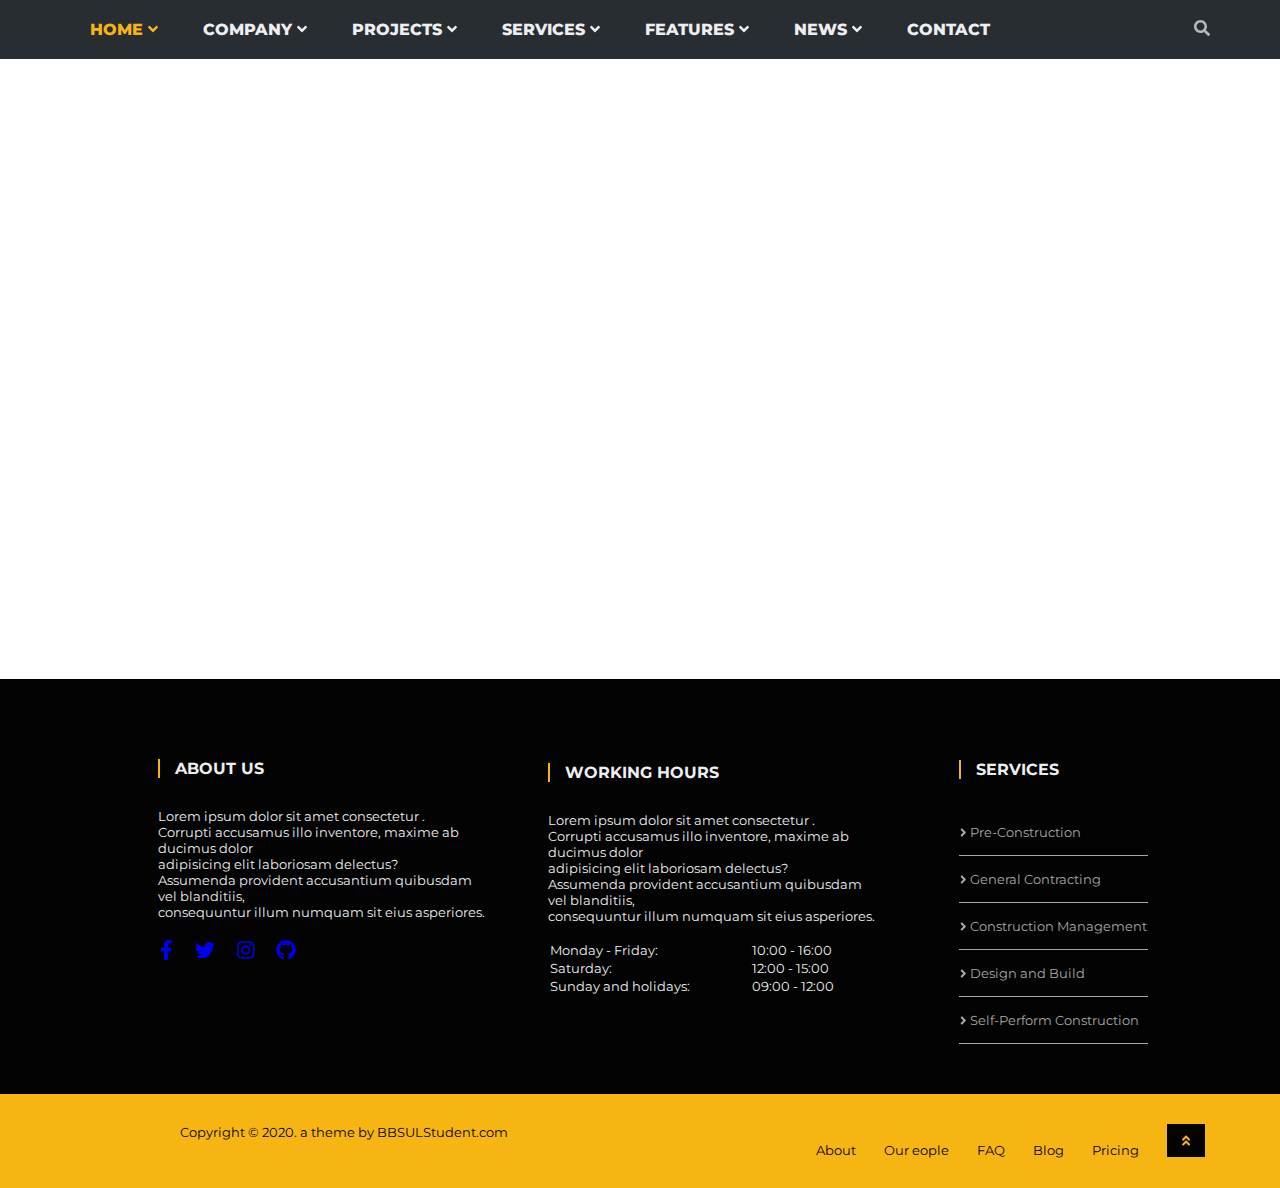
==== commit 274a3371: "second commit" ====
--- a/index.html
+++ b/index.html
@@ -50,7 +50,7 @@
                         <td><a href="https://www.github.com" target="_blank"><i class="fab fa-github"></i></a></td>
                         
                     </tr>
-                </table><br><br><br><br><br>
+                </table><br><br><br><br>
             </div>
             <div>
                 <h2>Working Hours</h2>
--- a/style.css
+++ b/style.css
@@ -2,6 +2,7 @@
 * {
   margin: 0px;
   padding: 0px;
+  font-family: montserrat;
 }
 html {
   scroll-behavior: smooth;
@@ -51,6 +52,7 @@
   font-size: 13px;
   color: #eee;
   background-color: #030303;
+  
 }
 .mainfooter div {
   display: inline-block;
@@ -59,11 +61,14 @@
   min-height: 80vh;
 }
 #container {
+  /* position: relative;
+  left: 150px; */
   position: relative;
-  left: 150px;
+  left:10%;
   padding: 20px 0px;
 }
 #container div {
+
   padding: 30px;
 }
 .mainfooter h2 {
@@ -153,13 +158,9 @@
   left: 0;
   right: 0;
   background-color: #3a3a3a1f;
-  overflow: hidden;
-  width: 0;
+  width: 100%;
   height: 100%;
   transition: 0.5s ease;
-}
-.breadcrumb:hover .overlay {
-  width: 100%;
 }
 .text {
   color: white;
@@ -170,7 +171,7 @@
   -webkit-transform: translate(-50%, -50%);
   -ms-transform: translate(-50%, -50%);
   transform: translate(-50%, -50%);
-  white-space: nowrap;
+  
 }
 
 .headerlinks {
@@ -179,7 +180,36 @@
   transition: 0.5s ease;
 }
 
-.headerlinks:hover{
-    color:#f7b513;
-    padding:5px;
+.headerlinks:hover {
+  color: #f7b513;
+  padding: 5px;
+}
+
+#reach {
+  font-weight: 100;
+  text-align: center;
+  padding-top: 50px;
+  font-family: "montserrat";
+}
+
+#findloc {
+  padding-bottom: 40px;
+  text-align: center;
+  font-family: "montserrat";
+}
+
+#formhead {
+  width: 1200px;
+  margin: 0 auto;
+}
+#contactform div{
+  padding:20px;
+  display: inline-block;
+}
+#contactform div label{
+  padding-bottom:15px;
+}
+textarea{
+  resize:none;
+  margin-bottom:80px;
 }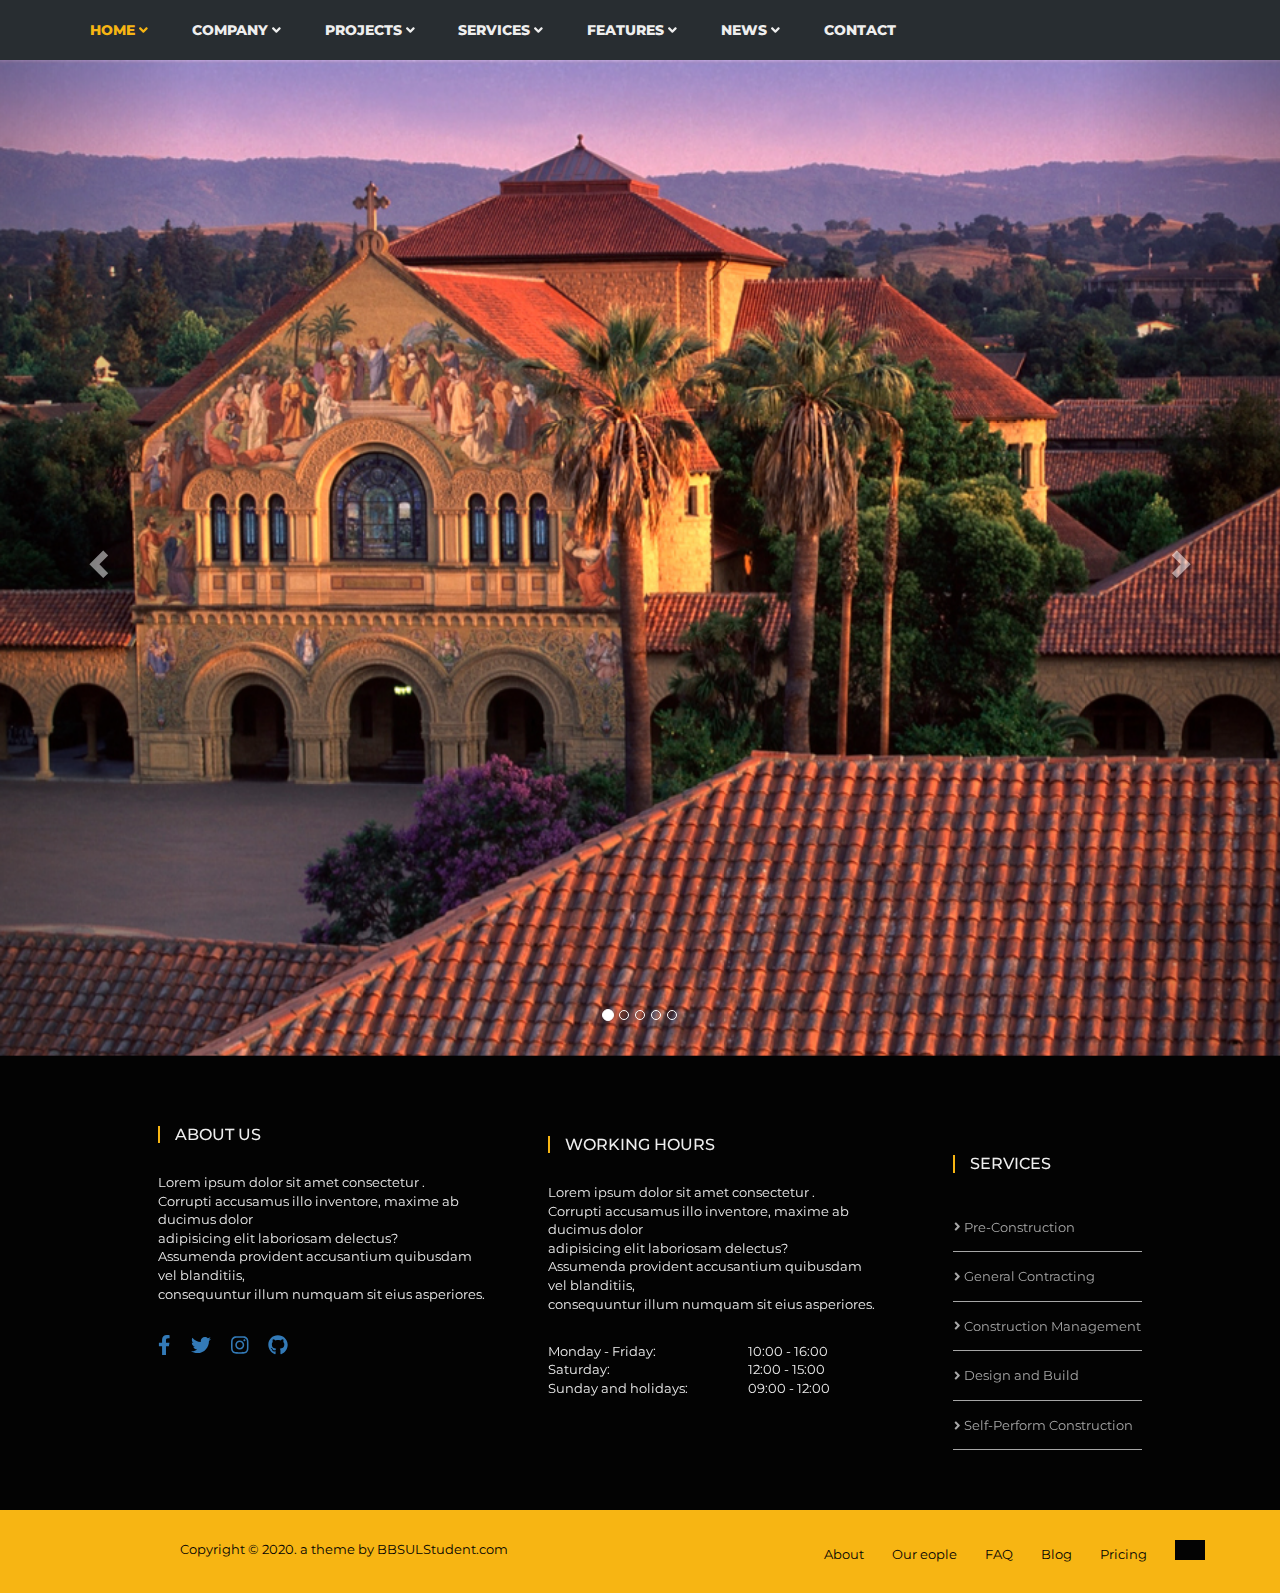
==== commit a86f5843: "images slider added" ====
--- a/index.html
+++ b/index.html
@@ -5,6 +5,9 @@
     <meta charset="UTF-8">
     <meta name="viewport" content="width=device-width, initial-scale=1.0">
     <script src="https://ajax.googleapis.com/ajax/libs/jquery/3.4.1/jquery.min.js"></script>
+    <link rel="stylesheet" href="https://maxcdn.bootstrapcdn.com/bootstrap/3.4.1/css/bootstrap.min.css">
+    <script src="https://ajax.googleapis.com/ajax/libs/jquery/3.4.1/jquery.min.js"></script>
+    <script src="https://maxcdn.bootstrapcdn.com/bootstrap/3.4.1/js/bootstrap.min.js"></script>
     <link rel="stylesheet" href="fontawesome/css/all.min.css" />
     <script src="fontawesome/js/all.min.js" crossorigin="anonymous"></script>
     <link rel="stylesheet" href="style.css">
@@ -27,7 +30,51 @@
 
         </nav>
     </header>
-    <main class="container">
+    <main>
+        <div>
+            <div id="myCarousel" class="carousel slide" data-ride="carousel">
+              <!-- Indicators -->
+              <ol class="carousel-indicators">
+                <li data-target="#myCarousel" data-slide-to="0" class="active"></li>
+                <li data-target="#myCarousel" data-slide-to="1"></li>
+                <li data-target="#myCarousel" data-slide-to="2"></li>
+                <li data-target="#myCarousel" data-slide-to="3"></li>
+                <li data-target="#myCarousel" data-slide-to="4"></li>
+                
+              </ol>
+          
+              <!-- Wrapper for slides -->
+              <div class="carousel-inner">
+                <div class="item active">
+                  <img src="images/12-Memorial-Church-from-Ma.jpg" alt="Los Angeles" style="width:100%;">
+                </div>
+          
+                <div class="item">
+                  <img src="images/Stanford-1200x628.jpg" alt="Chicago" style="width:100%;">
+                </div>
+              
+                <div class="item">
+                  <img src="images/stanford-admissions.jpg" alt="New york" style="width:100%;">
+                </div>
+                <div class="item">
+                    <img src="images/stanford-share.jpg" alt="New york" style="width:100%;">
+                  </div>
+                  <div class="item">
+                    <img src="images/Stanford.jpg" alt="New york" style="width:100%;">
+                  </div>
+              </div>
+          
+              <!-- Left and right controls -->
+              <a class="left carousel-control" href="#myCarousel" data-slide="prev">
+                <span class="glyphicon glyphicon-chevron-left"></span>
+                <span class="sr-only">Previous</span>
+              </a>
+              <a class="right carousel-control" href="#myCarousel" data-slide="next">
+                <span class="glyphicon glyphicon-chevron-right"></span>
+                <span class="sr-only">Next</span>
+              </a>
+            </div>
+          </div>
 
     </main>
     <footer class="mainfooter">
--- a/style.css
+++ b/style.css
@@ -45,6 +45,7 @@
 
 main {
   min-height: 70vh;
+  margin-top:-10px;
 }
 .mainfooter {
   margin-top: -10px;
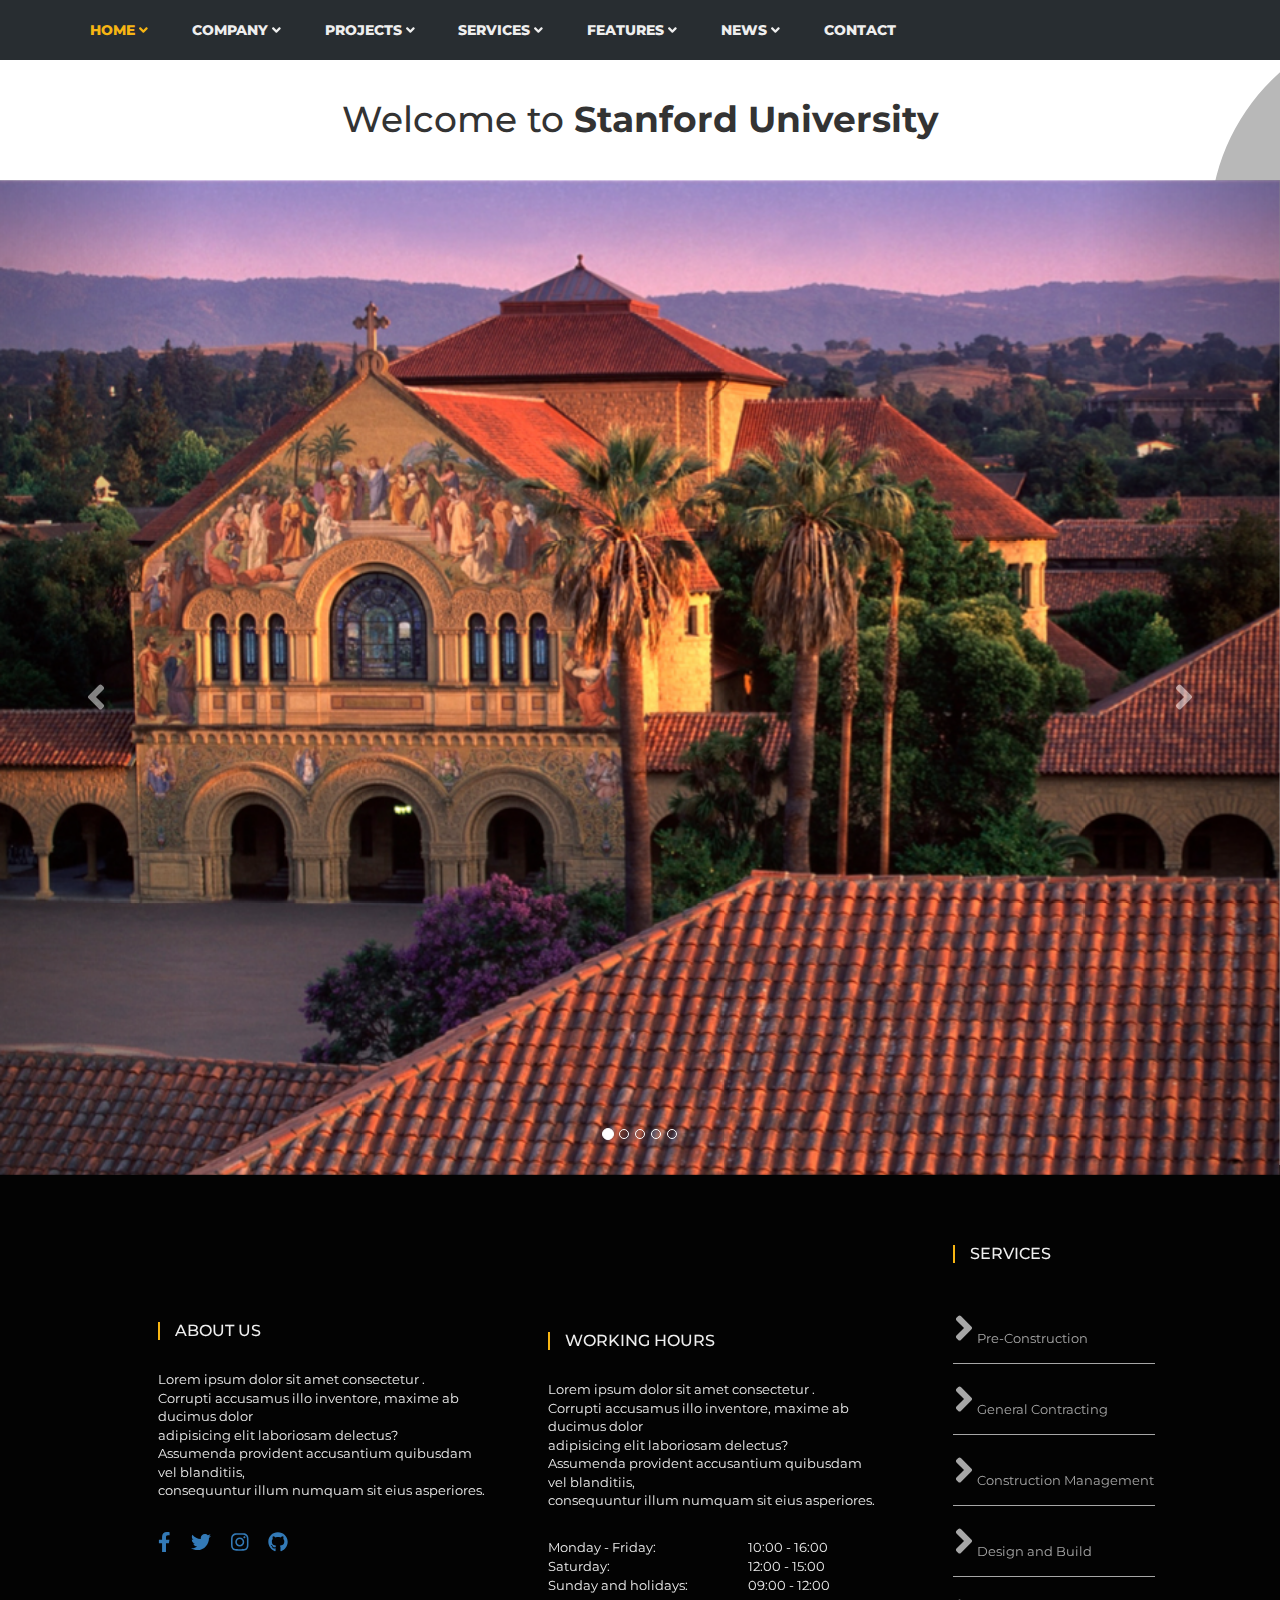
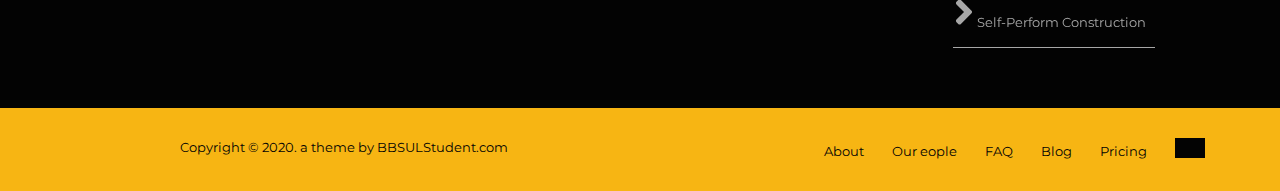
==== commit ab6e9351: "images slider added" ====
--- a/index.html
+++ b/index.html
@@ -4,14 +4,20 @@
 <head>
     <meta charset="UTF-8">
     <meta name="viewport" content="width=device-width, initial-scale=1.0">
-    <script src="https://ajax.googleapis.com/ajax/libs/jquery/3.4.1/jquery.min.js"></script>
-    <link rel="stylesheet" href="https://maxcdn.bootstrapcdn.com/bootstrap/3.4.1/css/bootstrap.min.css">
-    <script src="https://ajax.googleapis.com/ajax/libs/jquery/3.4.1/jquery.min.js"></script>
-    <script src="https://maxcdn.bootstrapcdn.com/bootstrap/3.4.1/js/bootstrap.min.js"></script>
+    <link rel="stylesheet" href="bootstrap.css">
+    <script src="jquery.js"></script>
+    <script src="bootstrap.js"></script>
     <link rel="stylesheet" href="fontawesome/css/all.min.css" />
     <script src="fontawesome/js/all.min.js" crossorigin="anonymous"></script>
     <link rel="stylesheet" href="style.css">
     <title>Home</title>
+    <style>
+        .fa-angle-right,.fa-angle-left{
+            position: relative;
+            top:50%;
+            font-size: 40px;
+        }
+    </style>
 </head>
 
 <body>
@@ -31,7 +37,10 @@
         </nav>
     </header>
     <main>
-        <div>
+        <div class="container">
+            <h1 style="text-align: center;padding:10px 0px 30px 0px;">Welcome to <b>Stanford University</b></h1>
+        </div>
+        <div id="slider">
             <div id="myCarousel" class="carousel slide" data-ride="carousel">
               <!-- Indicators -->
               <ol class="carousel-indicators">
@@ -66,11 +75,11 @@
           
               <!-- Left and right controls -->
               <a class="left carousel-control" href="#myCarousel" data-slide="prev">
-                <span class="glyphicon glyphicon-chevron-left"></span>
+                <i class="fas fa-angle-left"></i>
                 <span class="sr-only">Previous</span>
               </a>
               <a class="right carousel-control" href="#myCarousel" data-slide="next">
-                <span class="glyphicon glyphicon-chevron-right"></span>
+                <i class="fas fa-angle-right"></i>
                 <span class="sr-only">Next</span>
               </a>
             </div>
--- a/style.css
+++ b/style.css
@@ -45,7 +45,6 @@
 
 main {
   min-height: 70vh;
-  margin-top:-10px;
 }
 .mainfooter {
   margin-top: -10px;
@@ -213,4 +212,4 @@
 textarea{
   resize:none;
   margin-bottom:80px;
-}+}
